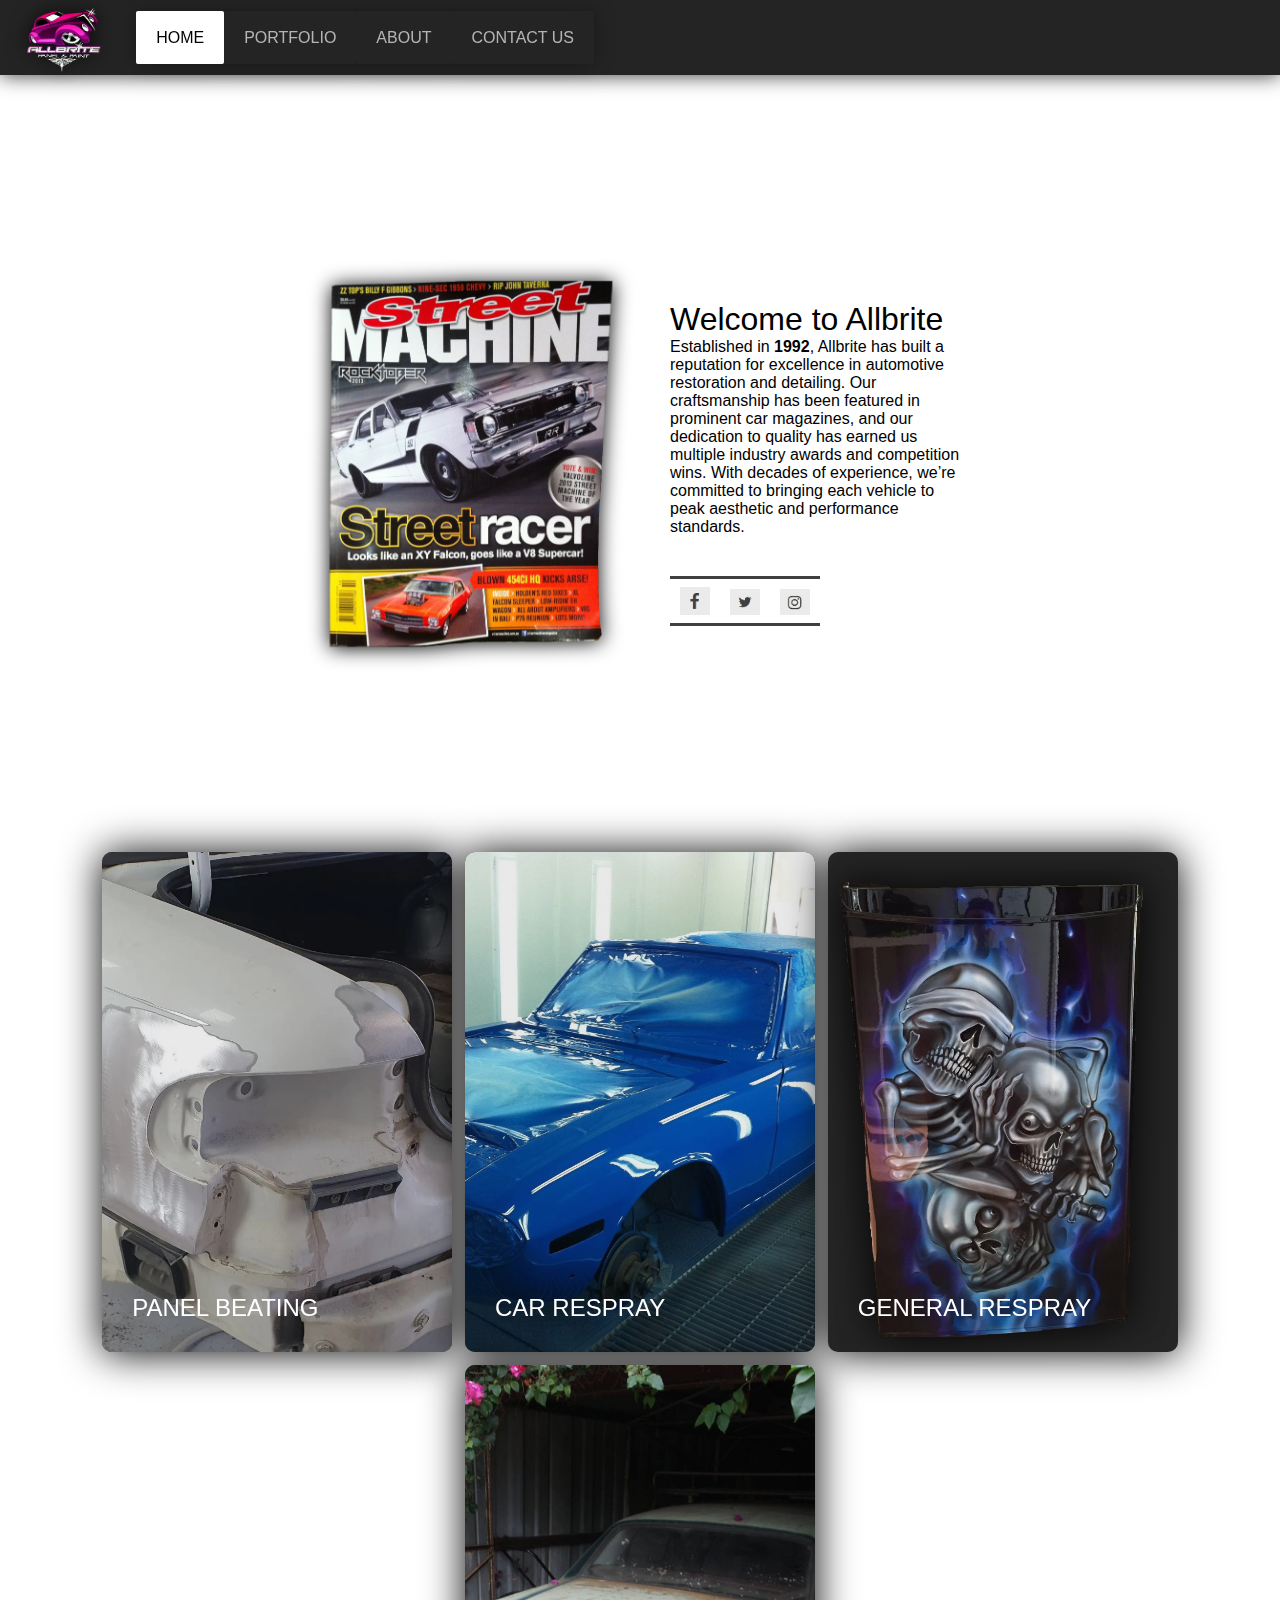
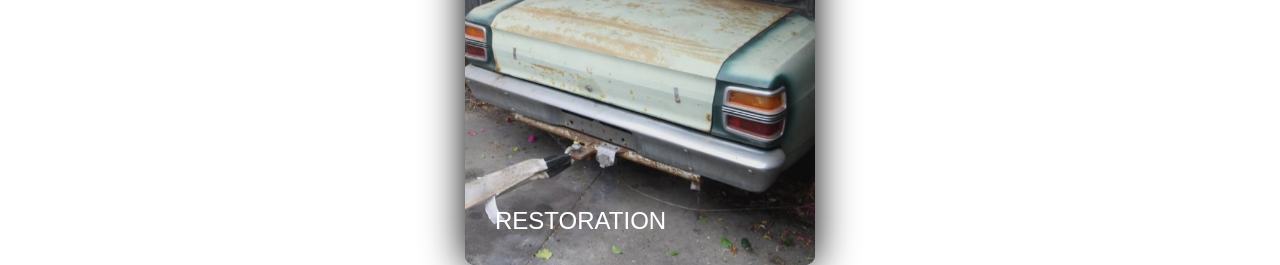
==== index.html @ 96c6e3d3 "Added styling chnages to services display. Also added the welcoming module" ====
<!DOCTYPE html>
<html lang="en">
<head>
    <meta charset="UTF-8">
    <meta name="viewport" content="width=device-width, initial-scale=1.0">
    <title>AllBrite</title>
    <link rel="stylesheet" href="https://cdnjs.cloudflare.com/ajax/libs/font-awesome/6.0.0-beta3/css/all.min.css" integrity="sha384-k6RqeWeci5ZR/Lv4MR0sA0FfDOMIlUO4CeeiJL1QaB14U94etB7x1DOIB96fiwlg" crossorigin="anonymous">
    <link rel="stylesheet" href="index.css">
    </head>
<body>

    <!---------------------- Navigation bar ---------------------->
    <div class="NavBar">
        <img class="logo" src="./logo.png" alt="" />
        <nav class="nav">
            <a class="nav-link active" aria-current="page" href="#">HOME</a>
            <a class="nav-link" href="#">PORTFOLIO</a>
            <a class="nav-link" href="#">ABOUT</a>
            <a class="nav-link" href="#">CONTACT US</a>
          </nav>
    </div>
    <!---------------------- Navigation bar ---------------------->


    <!---------------------- Welcoming ---------------------->
    <div class="Welcoming">
        <div class="container">
            <img class="img" src="./streetMachine.png" alt="" />
            <div>
                <h1>Welcome to Allbrite</h1><p>Established in <span style="font-weight: 700;">1992</span>, Allbrite has built a reputation for excellence in automotive restoration and detailing. Our craftsmanship has been featured in prominent car magazines, and our dedication to quality has earned us multiple industry awards and competition wins. With decades of experience, we’re committed to bringing each vehicle to peak aesthetic and performance standards.</p>
                <ul>
                    <li>
                      <a class="facebook" href="#">
                        <span></span>
                        <span></span>
                        <span></span>
                        <span></span>
                        <img src="facebook.jpg" style="position: relative; width: 60%;" alt=""></img>
                      </a>
                    </li>
                    <li>
                      <a class="twitter" href="#">
                        <span></span>
                        <span></span>
                        <span></span>
                        <span></span>
                        <img src="twitter.jpg" style="position: relative; width: 60%;" alt=""></img>
                      </a>
                    </li>
                    <li>
                      <a class="instagram" href="#">
                        <span></span>
                        <span></span>
                        <span></span>
                        <span></span>
                        <img src="insta.jpg" style="position: relative; width: 60%;" alt=""></img>
                      </a>
                    </li>
                    <!-- <li>
                      <a class="google" href="#">
                        <span></span>
                        <span></span>
                        <span></span>
                        <span></span>
                        <i class="fa fa-google-plus" aria-hidden="true"></i>
                      </a>
                    </li> -->
                  </ul>
            </div>
        </div>
    </div>
    <!---------------------- Welcoming ---------------------->


    <!---------------------- Services ---------------------->
    <div class="ServicesContainer">
        <div class="ServicesHolder">
            <div class="Services">
                <!-- Panel Beating -->
                <div class = "card">
                    <img src="./panelBeat.jpg" alt="">
                    <div class="card-content">
                      <h2>
                        Panel Beating
                      </h2>
                      <p>
                        Lorem, ipsum dolor sit amet consectetur adipisicing elit. Nesciunt exercitationem iste, voluptatum, quia explicabo laboriosam rem adipisci voluptates cumque, veritatis atque nostrum corrupti ipsa asperiores harum? Dicta odio aut hic.
                      </p>
                      <a href="#" class="button">
                        Find out more 
                        <span class="material-symbols-outlined">
                          arrow_right_alt
                        </span>
                      </a>
                    </div>
                  </div>
                <!-- Paint Restore -->
                <div class = "card">
                    <img src="./carSpray.jpg" alt="">
                    <div class="card-content">
                      <h2>
                        Car Respray
                      </h2>
                      <p>
                        Lorem, ipsum dolor sit amet consectetur adipisicing elit. Nesciunt exercitationem iste, voluptatum, quia explicabo laboriosam rem adipisci voluptates cumque, veritatis atque nostrum corrupti ipsa asperiores harum? Dicta odio aut hic.
                      </p>
                      <a href="#" class="button">
                        Find out more 
                        <span class="material-symbols-outlined">
                          arrow_right_alt
                        </span>
                      </a>
                    </div>
                  </div>
                <!-- General Resprays -->
                <div class = "card">
                    <img src="./carHeader.png" alt="">
                    <div class="card-content">
                      <h2>
                        General Respray
                      </h2>
                      <p>
                        Lorem, ipsum dolor sit amet consectetur adipisicing elit. Nesciunt exercitationem iste, voluptatum, quia explicabo laboriosam rem adipisci voluptates cumque, veritatis atque nostrum corrupti ipsa asperiores harum? Dicta odio aut hic.
                      </p>
                      <a href="#" class="button">
                        Find out more 
                        <span class="material-symbols-outlined">
                          arrow_right_alt
                        </span>
                      </a>
                    </div>
                  </div>
                <!-- Restoration -->
                <div class = "card">
                    <img src="./restore.jpg" alt="">
                    <div class="card-content">
                      <h2>
                        Restoration
                      </h2>
                      <p>
                        Lorem, ipsum dolor sit amet consectetur adipisicing elit. Nesciunt exercitationem iste, voluptatum, quia explicabo laboriosam rem adipisci voluptates cumque, veritatis atque nostrum corrupti ipsa asperiores harum? Dicta odio aut hic.
                      </p>
                      <a href="#" class="button">
                        Find out more 
                        <span class="material-symbols-outlined">
                          arrow_right_alt
                        </span>
                      </a>
                    </div>
                  </div>
            </div>
        </div>
    </div>
    <!---------------------- Services ---------------------->


    <!---------------------- Location ---------------------->
    <!---------------------- Location ---------------------->


</body>
</html>
---- index.css ----
/* Reset default margins and padding */
* {
    margin: 0;
    padding: 0;
    box-sizing: border-box;
    font-family: "Inter", Arial;
    font-weight: 200;
}


/* Navigation Bar */
.NavBar {
    z-index: 4;
    top:0;
    position: sticky;
    display: flex;
    width: 100vw;
    height:75px;
    background-color: rgb(36, 36, 36);
    color: rgba(216, 216, 216, 0.801);
    filter: drop-shadow(0px 1px 10px rgba(0, 0, 0, 0.733));
}

.NavBar .logo{
    width:75px;
    height:75px;
    margin-left: 2vw;
    filter: drop-shadow(0px 1px 10px rgba(0, 0, 0, 0.733));
}

.NavBar .nav {
    display: flex;
    align-items: center;
    padding-left: calc(2vw + 10px);
    filter: drop-shadow(0px 1px 10px rgba(0, 0, 0, 0.322));
}

.NavBar .nav .active {
    background-color: rgb(255, 255, 255); 
    color: rgb(0, 0, 0) !important;
}

.NavBar .nav .nav-link {
    color: rgba(216, 216, 216, 0.801);
    text-decoration: none;
}

.nav-link {
    position: relative;
    display: flex;
    align-items: center;
    height:70%;
    padding: 20px;
    transition: 0.5s;
    background-color: rgb(36, 36, 36);
    border-radius: 2px;
}

.nav-link:hover {
    color: rgb(0, 0, 0) !important;
    background-color: rgb(158, 158, 158);
}
/* Navigation Bar */




/* Welcoming */
.Welcoming {
    display: flex;
    margin-top: 200px;
    width: 100%;
    justify-content: center;
}

.Welcoming .container {
    display: flex;
    width:50vw;
    gap: 50px;
}

.Welcoming .container .img {
    width: 300px;
    filter: drop-shadow(0px 1px 10px rgb(0, 0, 0));
}

.Welcoming .container div {
    align-content: center;

    ul {
        position: relative;
        margin: 0;
        padding-top: 40px;
        display: flex;
      }
      ul li {
        list-style: none;
      }
      ul li a {
        display: block;
        position: relative;
        width: 50px;
        height: 50px;
        line-height: 50px;
        font-size: 40px;
        text-align: center;
        text-decoration: none;
        color: #404040;
        /* margin: 0 30px; */
        transition: 0.5s;
      }
      ul li a span {
        position: absolute;
        transition: transform 0.5s;
      }
      ul li a span:nth-child(1),
      ul li a span:nth-child(3) {
        width: 100%;
        height: 3px;
        background: #404040;
      }
      ul li a span:nth-child(1) {
        top: 0;
        left: 0;
        transform-origin: right;
      }
      ul li a:hover span:nth-child(1) {
        transform: scaleX(0);
        transform-origin: left;
        transition: transform 0.5s;
      }
      
      ul li a span:nth-child(3) {
        bottom: 0;
        left: 0;
        transform-origin: left;
      }
      ul li a:hover span:nth-child(3) {
        transform: scaleX(0);
        transform-origin: right;
        transition: transform 0.5s;
      }
      
      ul li a span:nth-child(2),
      ul li a span:nth-child(4) {
        width: 3px;
        height: 100%;
        background: #404040;
      }
      ul li a span:nth-child(2) {
        top: 0;
        left: 0;
        transform: scale(0);
        transform-origin: bottom;
      }
      ul li a:hover span:nth-child(2) {
        transform: scale(1);
        transform-origin: top;
        transition: transform 0.5s;
      }
      ul li a span:nth-child(4) {
        top: 0;
        right: 0;
        transform: scale(0);
        transform-origin: top;
      }
      ul li a:hover span:nth-child(4) {
        transform: scale(1);
        transform-origin: bottom;
        transition: transform 0.5s;
      }
}
/* Welcoming */








/* Services */
.ServicesContainer{
    display: flex;
    align-items: center;
    justify-content: center;
    margin-top: 200px;
    width: 100vw;
    height:500px;
    background-color: rgb(36, 36, 36);
}

.ServicesHolder {
    display: flex;
    padding-left: 1vw;
    padding-right: 1vw;
    width: 90vw;
    height: 500px;
    background-color: rgb(255, 255, 255);
}

.Services {
    flex-wrap: wrap;
    width: 100%;
    display: flex;
    justify-content: center;
    gap: 1vw; /* Gap between the services displayed */
}

.card {
    width: calc(100% / 4.4);
    height: 500px;
    border-radius: 10px;
    overflow: hidden;
    cursor: pointer;
    position: relative;
    filter: drop-shadow(0px 1px 20px rgb(0, 0, 0));
    background-color: rgba(36, 36, 36, 0.986);
    color: white;
   
    img {
      position: absolute;
      object-fit: cover;
      width: 100%;
      height: 100%;
      top: 0;
      left: 0;
      opacity: 0.9;
      filter: drop-shadow(0px 1px 20px rgb(0, 0, 0));
    }
  
    h2 {
      position: absolute;
      inset: auto auto 30px 30px;
      margin: 0;
      transition: inset .3s .3s ease-out;
      font-family: 'Roboto Condensed', sans-serif;
      font-weight: normal;
      text-transform: uppercase;
    }
    
    p, a {
      position: absolute;
      opacity: 0;
      max-width: 80%;
      transition: opacity .3s ease-out;
    }
    
    p {
      inset: auto auto 80px 30px;
    }
    
    a {
      inset: auto auto 40px 30px;
      color: inherit;
      text-decoration: none;
    }
    
    &:hover h2 {
      inset: auto auto 220px 30px;
      transition: inset .5s ease-out;
    }
    
    &:hover p, &:hover a {
      opacity: 1;
      transition: opacity .5s .1s ease-in;
    }
    
    &:hover img {
      transition: opacity .5s ease-in;
      opacity: 0.5;
    }
  
  }
  
  .material-symbols-outlined {
    vertical-align: middle;
  }

/* Services */



/* Scaling Adjustments */
/* Mobile Screen */
@media (max-width:650px) {
    .NavBar {
        display: block;
        text-align: center;
        padding: 10px;
        height:auto;
    }
    .nav {
        justify-content: center;
        margin-left: -20px;
    }
    .nav-link {
    font-size: 12px;
    }
    .logo {
        margin-left: 0 !important;
        width:200px !important;
        height:200px !important; 
    }

    .Services {
        gap: 50px;
    }
}

/* Full Screen */
/* @media (max-width:1875px) {
} */

/* 75% */
@media (max-width:1500px) {
    .ServicesHolder {
        width: 100vw;
    }
    .card{
        min-width: 350px;
    }
}
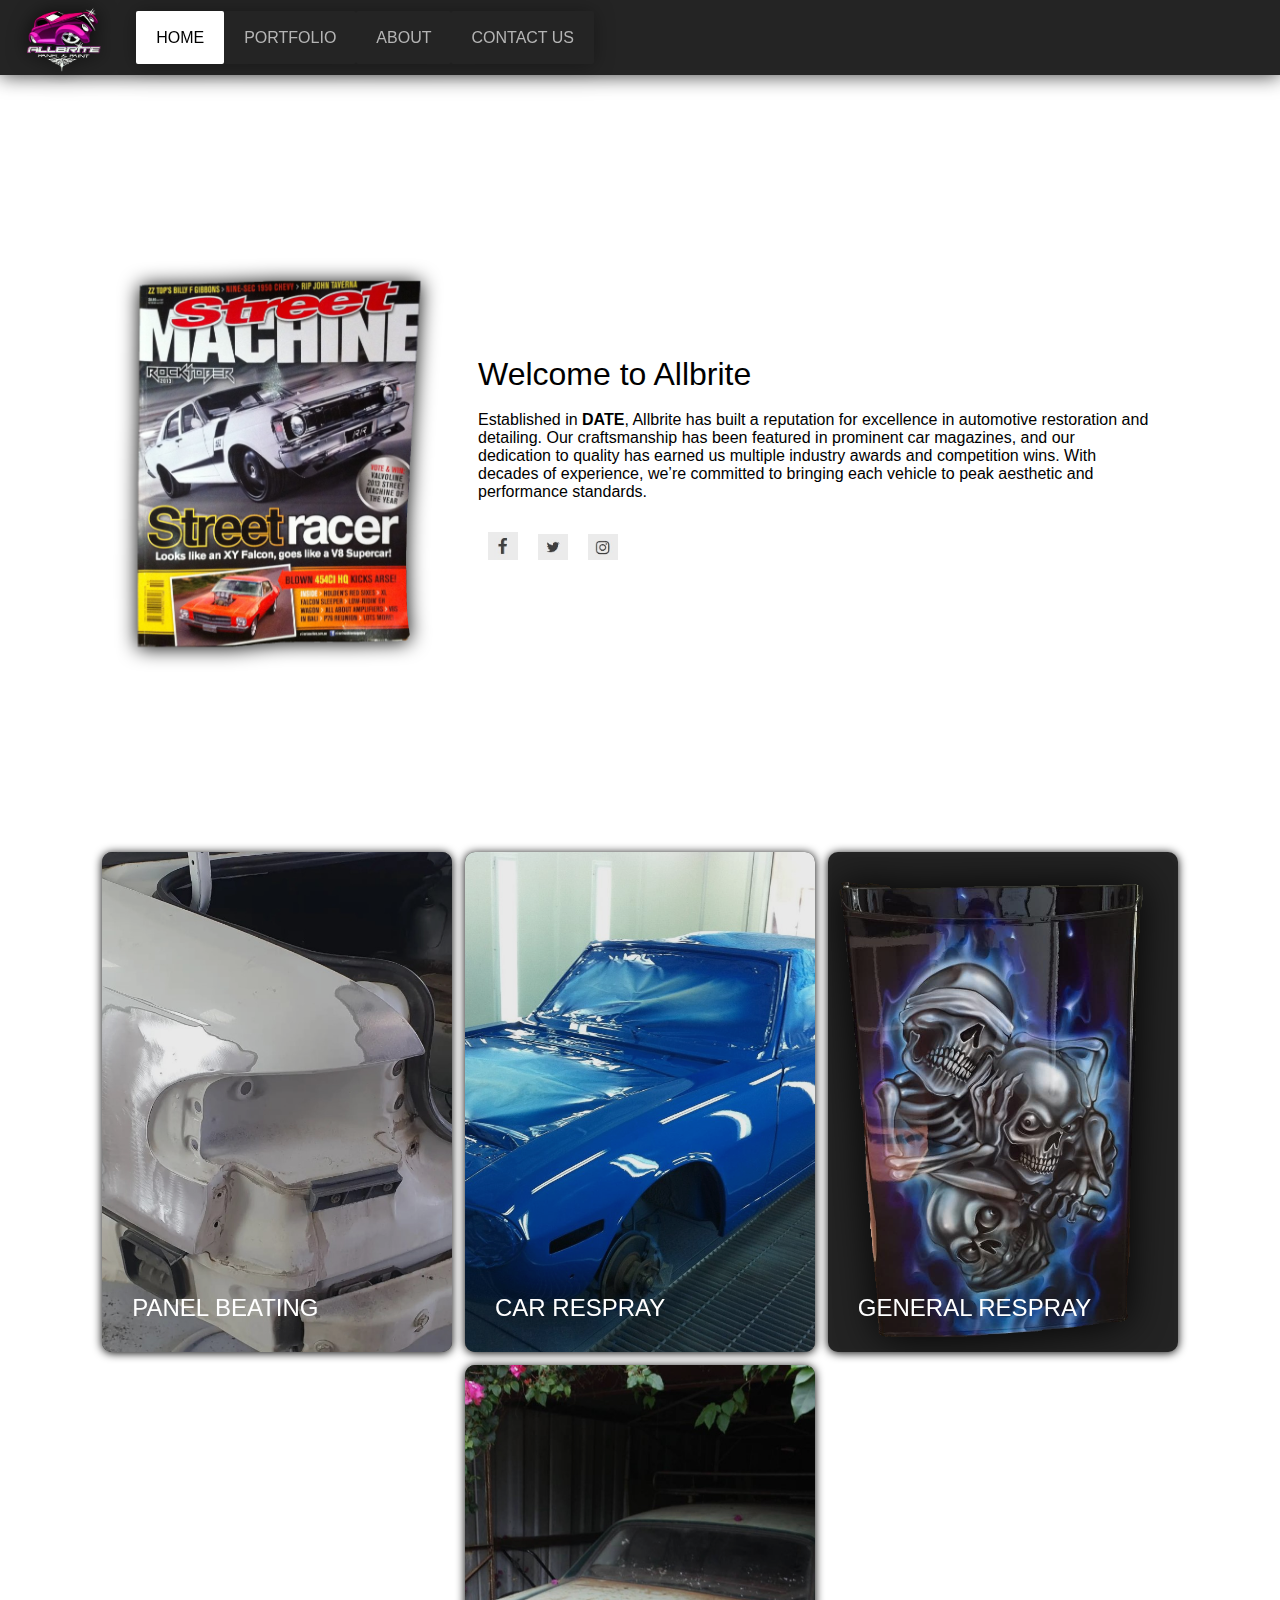
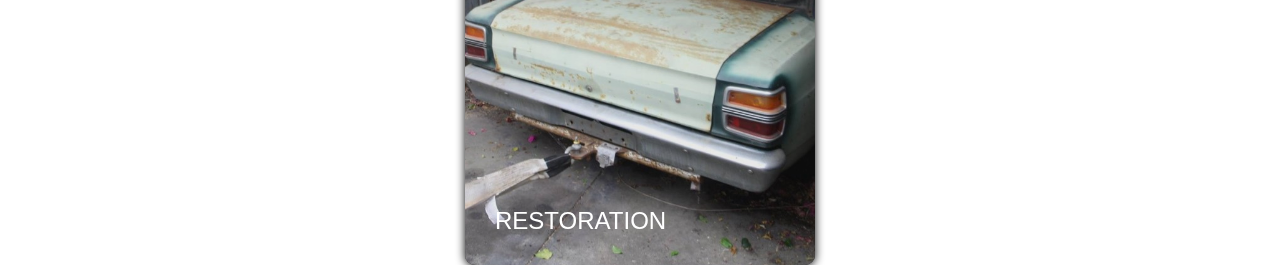
==== commit 6eecbfde: "Dynamic changes to welcoming module" ====
--- a/index.html
+++ b/index.html
@@ -27,32 +27,23 @@
         <div class="container">
             <img class="img" src="./streetMachine.png" alt="" />
             <div>
-                <h1>Welcome to Allbrite</h1><p>Established in <span style="font-weight: 700;">1992</span>, Allbrite has built a reputation for excellence in automotive restoration and detailing. Our craftsmanship has been featured in prominent car magazines, and our dedication to quality has earned us multiple industry awards and competition wins. With decades of experience, we’re committed to bringing each vehicle to peak aesthetic and performance standards.</p>
+                <h1>Welcome to Allbrite</h1><br /><p>Established in <span style="font-weight: 700;">DATE</span>, Allbrite has built a reputation for excellence in automotive restoration and detailing. Our craftsmanship has been featured in prominent car magazines, and our dedication to quality has earned us multiple industry awards and competition wins. With decades of experience, we’re committed to bringing each vehicle to peak aesthetic and performance standards.</p>
                 <ul>
                     <li>
                       <a class="facebook" href="#">
-                        <span></span>
-                        <span></span>
-                        <span></span>
-                        <span></span>
+
                         <img src="facebook.jpg" style="position: relative; width: 60%;" alt=""></img>
                       </a>
                     </li>
                     <li>
                       <a class="twitter" href="#">
-                        <span></span>
-                        <span></span>
-                        <span></span>
-                        <span></span>
+
                         <img src="twitter.jpg" style="position: relative; width: 60%;" alt=""></img>
                       </a>
                     </li>
                     <li>
                       <a class="instagram" href="#">
-                        <span></span>
-                        <span></span>
-                        <span></span>
-                        <span></span>
+
                         <img src="insta.jpg" style="position: relative; width: 60%;" alt=""></img>
                       </a>
                     </li>
--- a/index.css
+++ b/index.css
@@ -76,7 +76,8 @@
 
 .Welcoming .container {
     display: flex;
-    width:50vw;
+    justify-content: center;
+    width:80vw;
     gap: 50px;
 }
 
@@ -86,12 +87,13 @@
 }
 
 .Welcoming .container div {
+    min-width: 345px;
     align-content: center;
 
     ul {
         position: relative;
         margin: 0;
-        padding-top: 40px;
+        padding-top: 20px;
         display: flex;
       }
       ul li {
@@ -110,66 +112,6 @@
         /* margin: 0 30px; */
         transition: 0.5s;
       }
-      ul li a span {
-        position: absolute;
-        transition: transform 0.5s;
-      }
-      ul li a span:nth-child(1),
-      ul li a span:nth-child(3) {
-        width: 100%;
-        height: 3px;
-        background: #404040;
-      }
-      ul li a span:nth-child(1) {
-        top: 0;
-        left: 0;
-        transform-origin: right;
-      }
-      ul li a:hover span:nth-child(1) {
-        transform: scaleX(0);
-        transform-origin: left;
-        transition: transform 0.5s;
-      }
-      
-      ul li a span:nth-child(3) {
-        bottom: 0;
-        left: 0;
-        transform-origin: left;
-      }
-      ul li a:hover span:nth-child(3) {
-        transform: scaleX(0);
-        transform-origin: right;
-        transition: transform 0.5s;
-      }
-      
-      ul li a span:nth-child(2),
-      ul li a span:nth-child(4) {
-        width: 3px;
-        height: 100%;
-        background: #404040;
-      }
-      ul li a span:nth-child(2) {
-        top: 0;
-        left: 0;
-        transform: scale(0);
-        transform-origin: bottom;
-      }
-      ul li a:hover span:nth-child(2) {
-        transform: scale(1);
-        transform-origin: top;
-        transition: transform 0.5s;
-      }
-      ul li a span:nth-child(4) {
-        top: 0;
-        right: 0;
-        transform: scale(0);
-        transform-origin: top;
-      }
-      ul li a:hover span:nth-child(4) {
-        transform: scale(1);
-        transform-origin: bottom;
-        transition: transform 0.5s;
-      }
 }
 /* Welcoming */
 
@@ -215,7 +157,7 @@
     overflow: hidden;
     cursor: pointer;
     position: relative;
-    filter: drop-shadow(0px 1px 20px rgb(0, 0, 0));
+    filter: drop-shadow(0px 1px 5px rgb(0, 0, 0));
     background-color: rgba(36, 36, 36, 0.986);
     color: white;
    
@@ -302,6 +244,7 @@
         margin-left: 0 !important;
         width:200px !important;
         height:200px !important; 
+        display: none;
     }
 
     .Services {
@@ -321,4 +264,16 @@
     .card{
         min-width: 350px;
     }
+}
+
+@media (max-width:800px) {
+    .Welcoming .container {
+        flex-wrap: wrap;
+    }
+    .Welcoming {
+        margin-top: 50px;
+    }
+    .ServicesContainer {
+        margin-top: 50px;
+    }
 }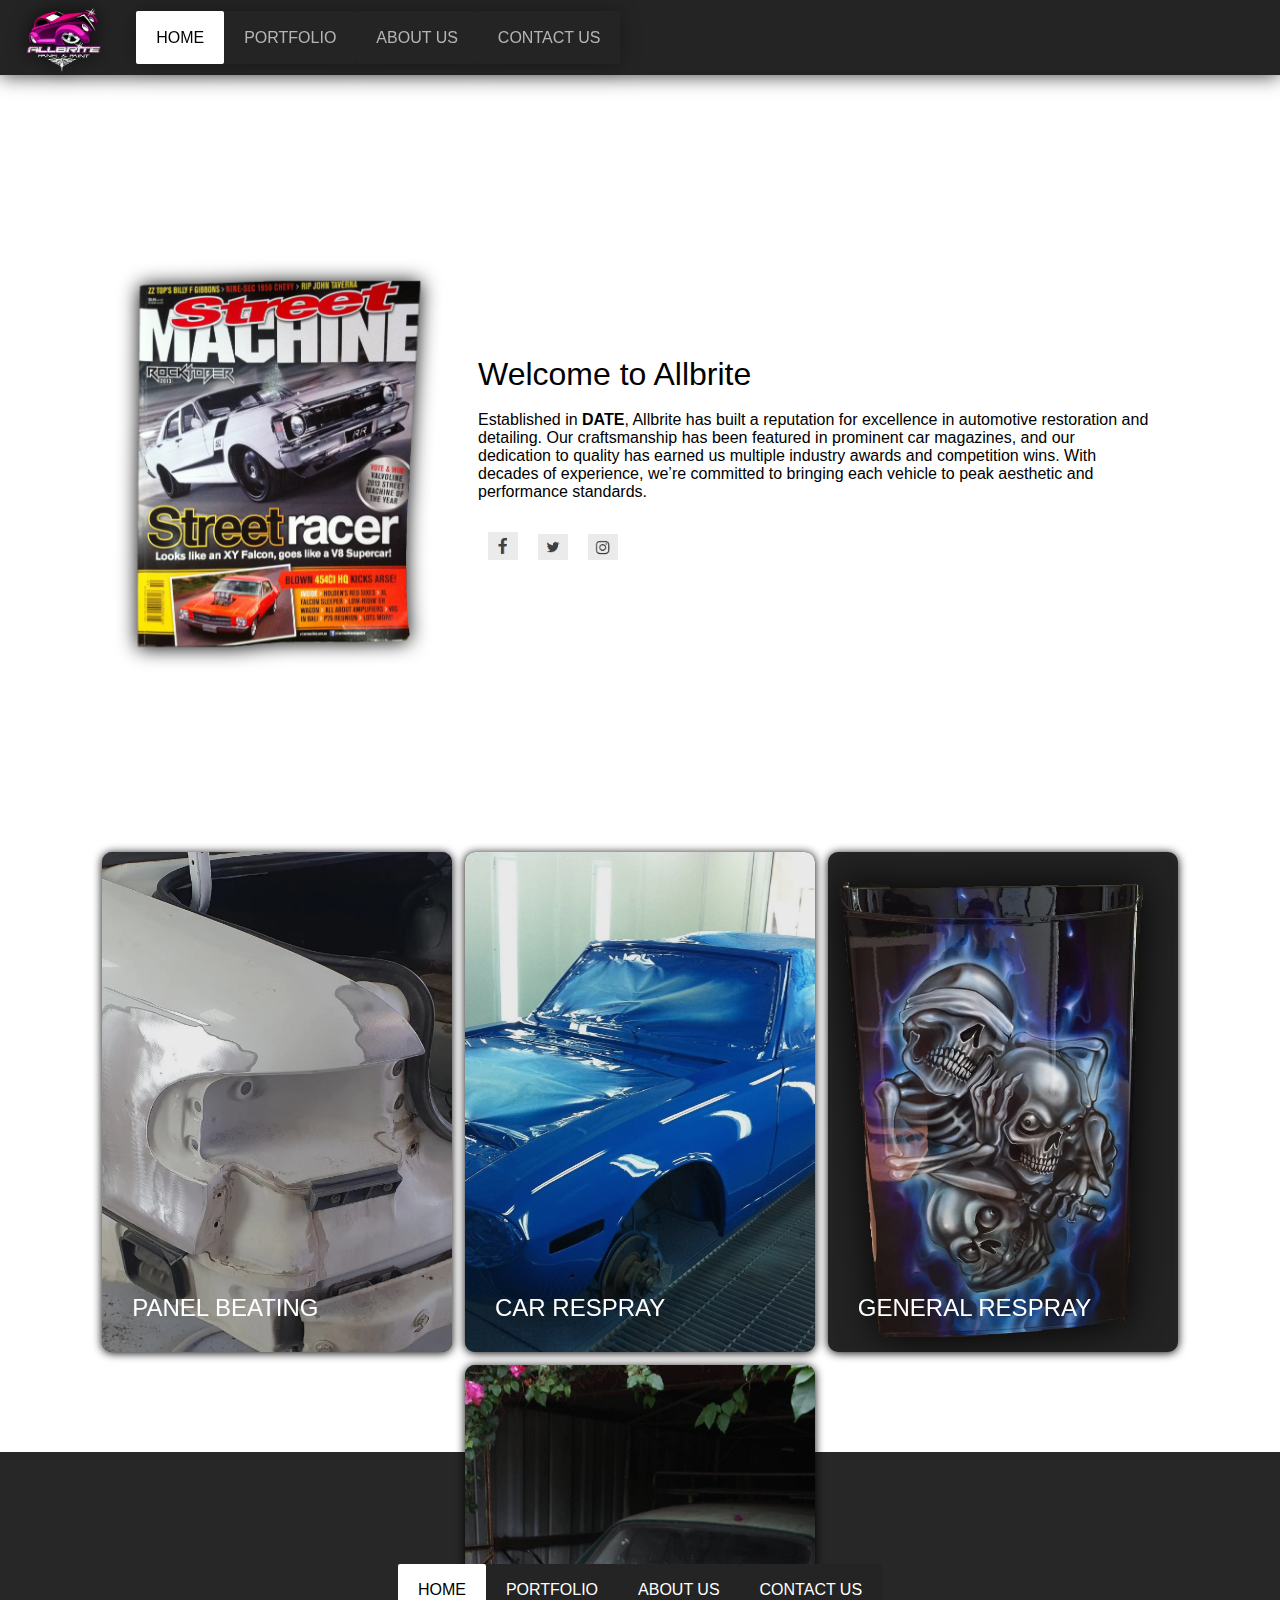
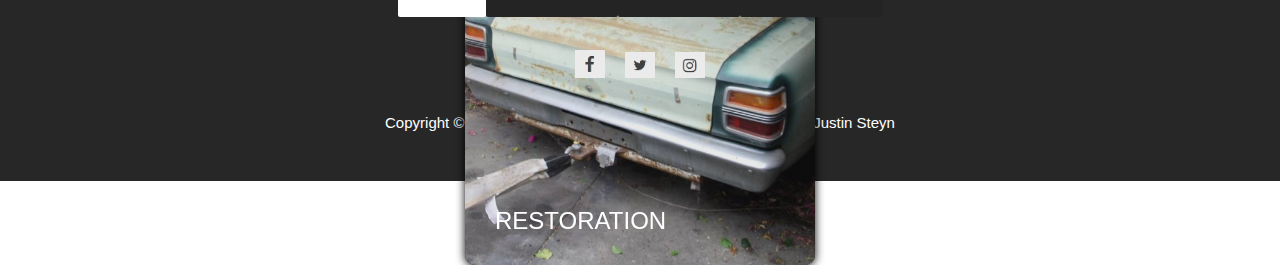
==== commit 6dcff4df: "Added footer to landing page" ====
--- a/index.html
+++ b/index.html
@@ -15,7 +15,7 @@
         <nav class="nav">
             <a class="nav-link active" aria-current="page" href="#">HOME</a>
             <a class="nav-link" href="#">PORTFOLIO</a>
-            <a class="nav-link" href="#">ABOUT</a>
+            <a class="nav-link" href="#">ABOUT US</a>
             <a class="nav-link" href="#">CONTACT US</a>
           </nav>
     </div>
@@ -47,15 +47,6 @@
                         <img src="insta.jpg" style="position: relative; width: 60%;" alt=""></img>
                       </a>
                     </li>
-                    <!-- <li>
-                      <a class="google" href="#">
-                        <span></span>
-                        <span></span>
-                        <span></span>
-                        <span></span>
-                        <i class="fa fa-google-plus" aria-hidden="true"></i>
-                      </a>
-                    </li> -->
                   </ul>
             </div>
         </div>
@@ -149,5 +140,41 @@
     <!---------------------- Location ---------------------->
 
 
+    <!-- Footer -->
+     <div class="Footer">
+      <div class="Content">
+        <h1>AllBrite</h1>
+        <div class="FooterNav">
+              <a class="nav-link active" aria-current="page" href="#">HOME</a>
+              <a class="nav-link" href="#">PORTFOLIO</a>
+              <a class="nav-link" href="#">ABOUT US</a>
+              <a class="nav-link" href="#">CONTACT US</a>
+        </div>
+        <centre>
+          <ul>
+            <li>
+              <a class="facebook" href="#">
+                <img src="facebook.jpg" style="position: relative; width: 60%;" alt=""></img>
+              </a>
+            </li>
+            <li>
+              <a class="twitter" href="#">
+
+                <img src="twitter.jpg" style="position: relative; width: 60%;" alt=""></img>
+              </a>
+            </li>
+            <li>
+              <a class="instagram" href="#">
+
+                <img src="insta.jpg" style="position: relative; width: 60%;" alt=""></img>
+              </a>
+            </li>
+          </ul>
+          <p>Copyright ©2021 All rights reserved | This website was made by Justin Steyn</p>
+        </centre>
+      </div>
+     </div>
+
+
 </body>
 </html>--- a/index.css
+++ b/index.css
@@ -130,7 +130,7 @@
     margin-top: 200px;
     width: 100vw;
     height:500px;
-    background-color: rgb(36, 36, 36);
+    /* background-color: rgb(36, 36, 36); */
 }
 
 .ServicesHolder {
@@ -223,6 +223,71 @@
 /* Services */
 
 
+/* Footer */
+.Footer{
+    display: flex;
+    justify-content: center;
+    text-align: center;
+    margin-top: 100px;
+    background-color: rgba(36, 36, 36, 0.986);
+    width: 100vw;
+    color: white;
+}
+
+.Footer h1 {
+    margin-top: 50px;
+}
+
+.Footer .Content {
+    display: block;
+    ul {
+        display: flex;
+        justify-content: center;
+      }
+      ul li {
+        list-style: none;
+      }
+      ul li a {
+        display: block;
+        position: relative;
+        width: 50px;
+        height: 50px;
+        line-height: 50px;
+        font-size: 40px;
+        text-align: center;
+        text-decoration: none;
+        color: #404040;
+        /* margin: 0 30px; */
+        transition: 0.5s;
+      }
+      p {
+        font-size: 15px;
+        margin-top: 25px;
+        margin-bottom: 50px;
+      }
+}
+
+.FooterNav {
+    margin-top: 25px;
+    display: flex;
+    justify-content: center;
+    width: 50vw;
+    height:75px;
+    color: rgba(216, 216, 216, 0.801);
+}
+
+.FooterNav a {
+    color: white;
+    text-decoration: none;
+}
+
+.FooterNav .active {
+    background-color: white;
+    color: black;
+}
+/* Footer */
+
+
 
 /* Scaling Adjustments */
 /* Mobile Screen */
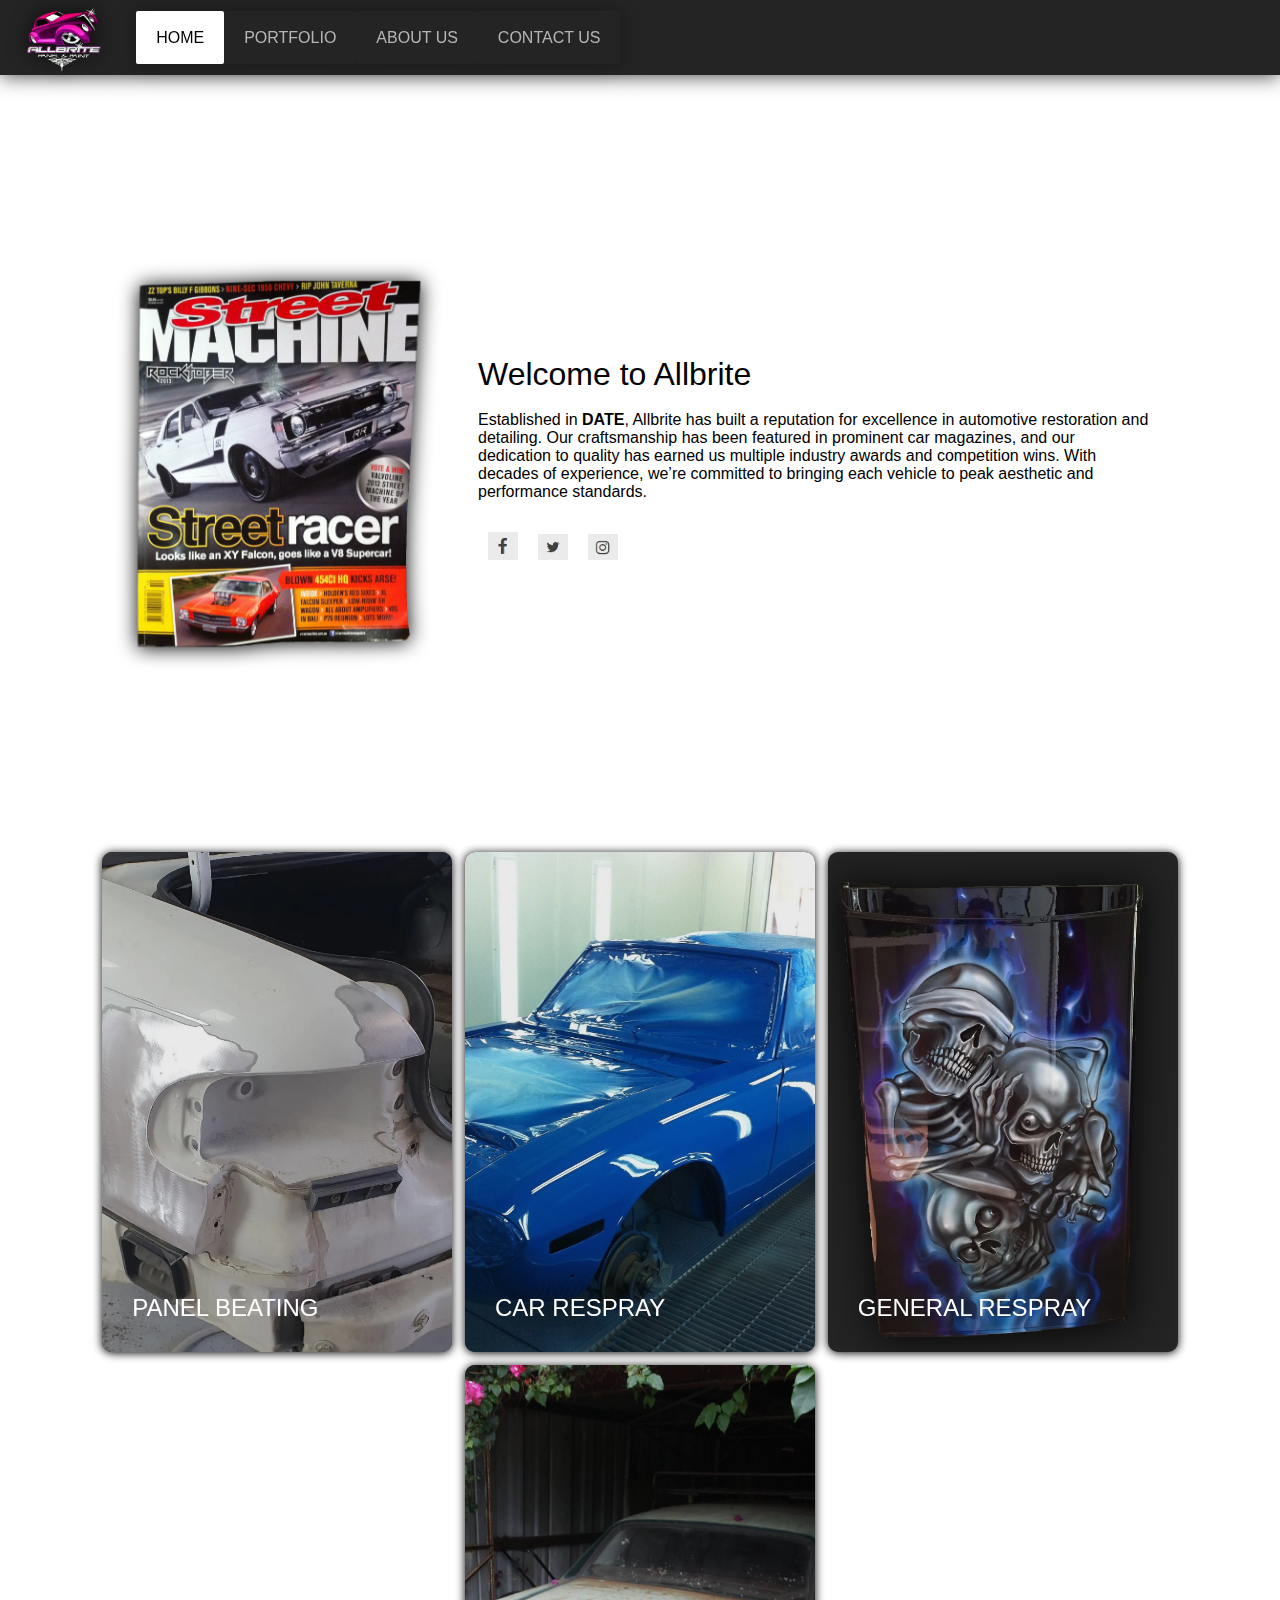
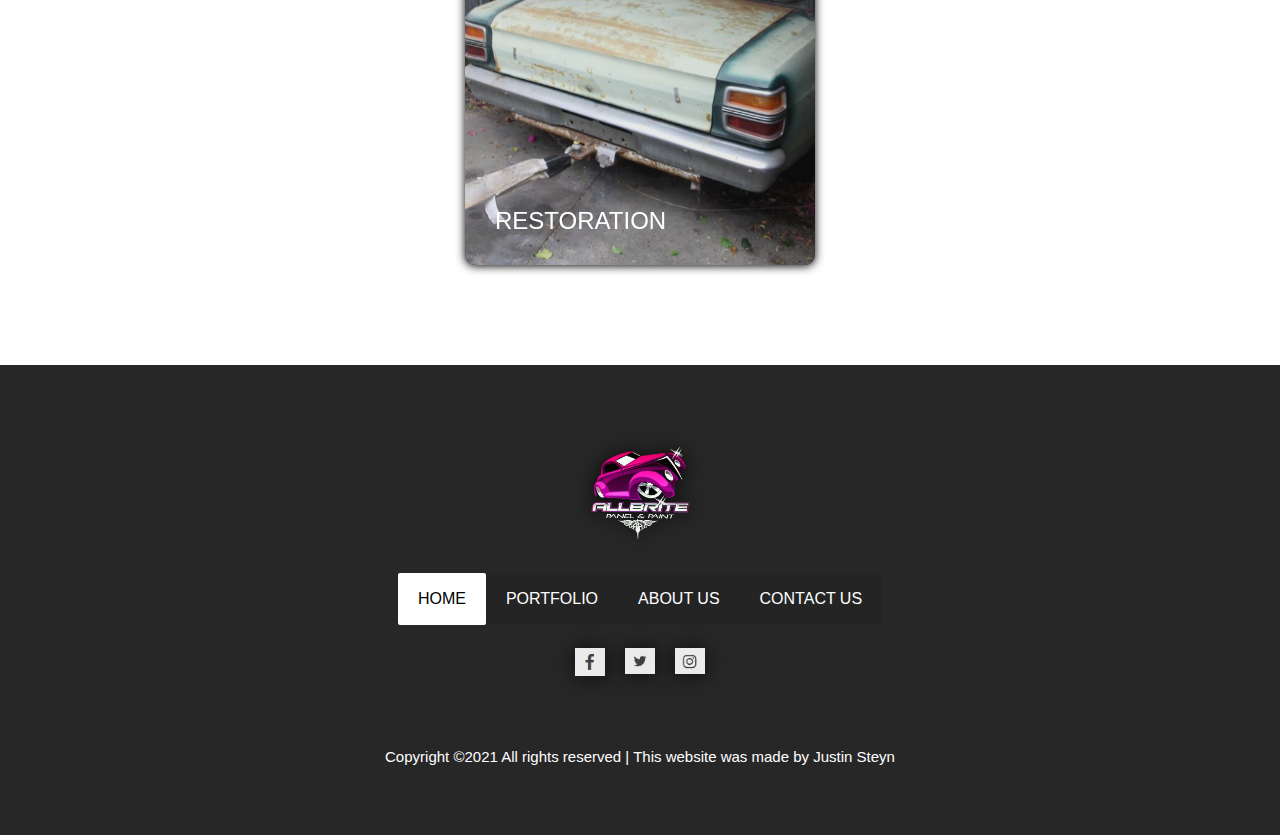
==== commit f83b3a00: "Finishing touches to footer" ====
--- a/index.html
+++ b/index.html
@@ -143,13 +143,15 @@
     <!-- Footer -->
      <div class="Footer">
       <div class="Content">
-        <h1>AllBrite</h1>
-        <div class="FooterNav">
-              <a class="nav-link active" aria-current="page" href="#">HOME</a>
-              <a class="nav-link" href="#">PORTFOLIO</a>
-              <a class="nav-link" href="#">ABOUT US</a>
-              <a class="nav-link" href="#">CONTACT US</a>
-        </div>
+        <img src="./logo.png" alt="" />
+        <centre>
+          <div class="FooterNav">
+                <a class="nav-link active" aria-current="page" href="#">HOME</a>
+                <a class="nav-link" href="#">PORTFOLIO</a>
+                <a class="nav-link" href="#">ABOUT US</a>
+                <a class="nav-link" href="#">CONTACT US</a>
+          </div>
+        </centre>
         <centre>
           <ul>
             <li>
--- a/index.css
+++ b/index.css
@@ -129,7 +129,6 @@
     justify-content: center;
     margin-top: 200px;
     width: 100vw;
-    height:500px;
     /* background-color: rgb(36, 36, 36); */
 }
 
@@ -138,7 +137,6 @@
     padding-left: 1vw;
     padding-right: 1vw;
     width: 90vw;
-    height: 500px;
     background-color: rgb(255, 255, 255);
 }
 
@@ -225,31 +223,36 @@
 
 /* Footer */
 .Footer{
+    padding: 20px;
+    margin-top:100px;
     display: flex;
     justify-content: center;
     text-align: center;
-    margin-top: 100px;
     background-color: rgba(36, 36, 36, 0.986);
     width: 100vw;
     color: white;
 }
 
-.Footer h1 {
-    margin-top: 50px;
-}
 
 .Footer .Content {
     display: block;
+
+    img {
+        margin-top: 50px;
+        width: 100px;
+        filter: drop-shadow(0px 1px 10px rgba(0, 0, 0, 0.733));
+    }
     ul {
         display: flex;
         justify-content: center;
+        margin-top: -50px;
+        margin-bottom: 100px;
       }
       ul li {
         list-style: none;
       }
       ul li a {
         display: block;
-        position: relative;
         width: 50px;
         height: 50px;
         line-height: 50px;
@@ -257,10 +260,9 @@
         text-align: center;
         text-decoration: none;
         color: #404040;
-        /* margin: 0 30px; */
         transition: 0.5s;
       }
-      p {
+    p {
         font-size: 15px;
         margin-top: 25px;
         margin-bottom: 50px;
@@ -315,6 +317,13 @@
     .Services {
         gap: 50px;
     }
+
+    .FooterNav {
+        display: block;
+        margin-left: 110px;
+        height: auto;
+        margin-bottom: 25px;
+    }
 }
 
 /* Full Screen */
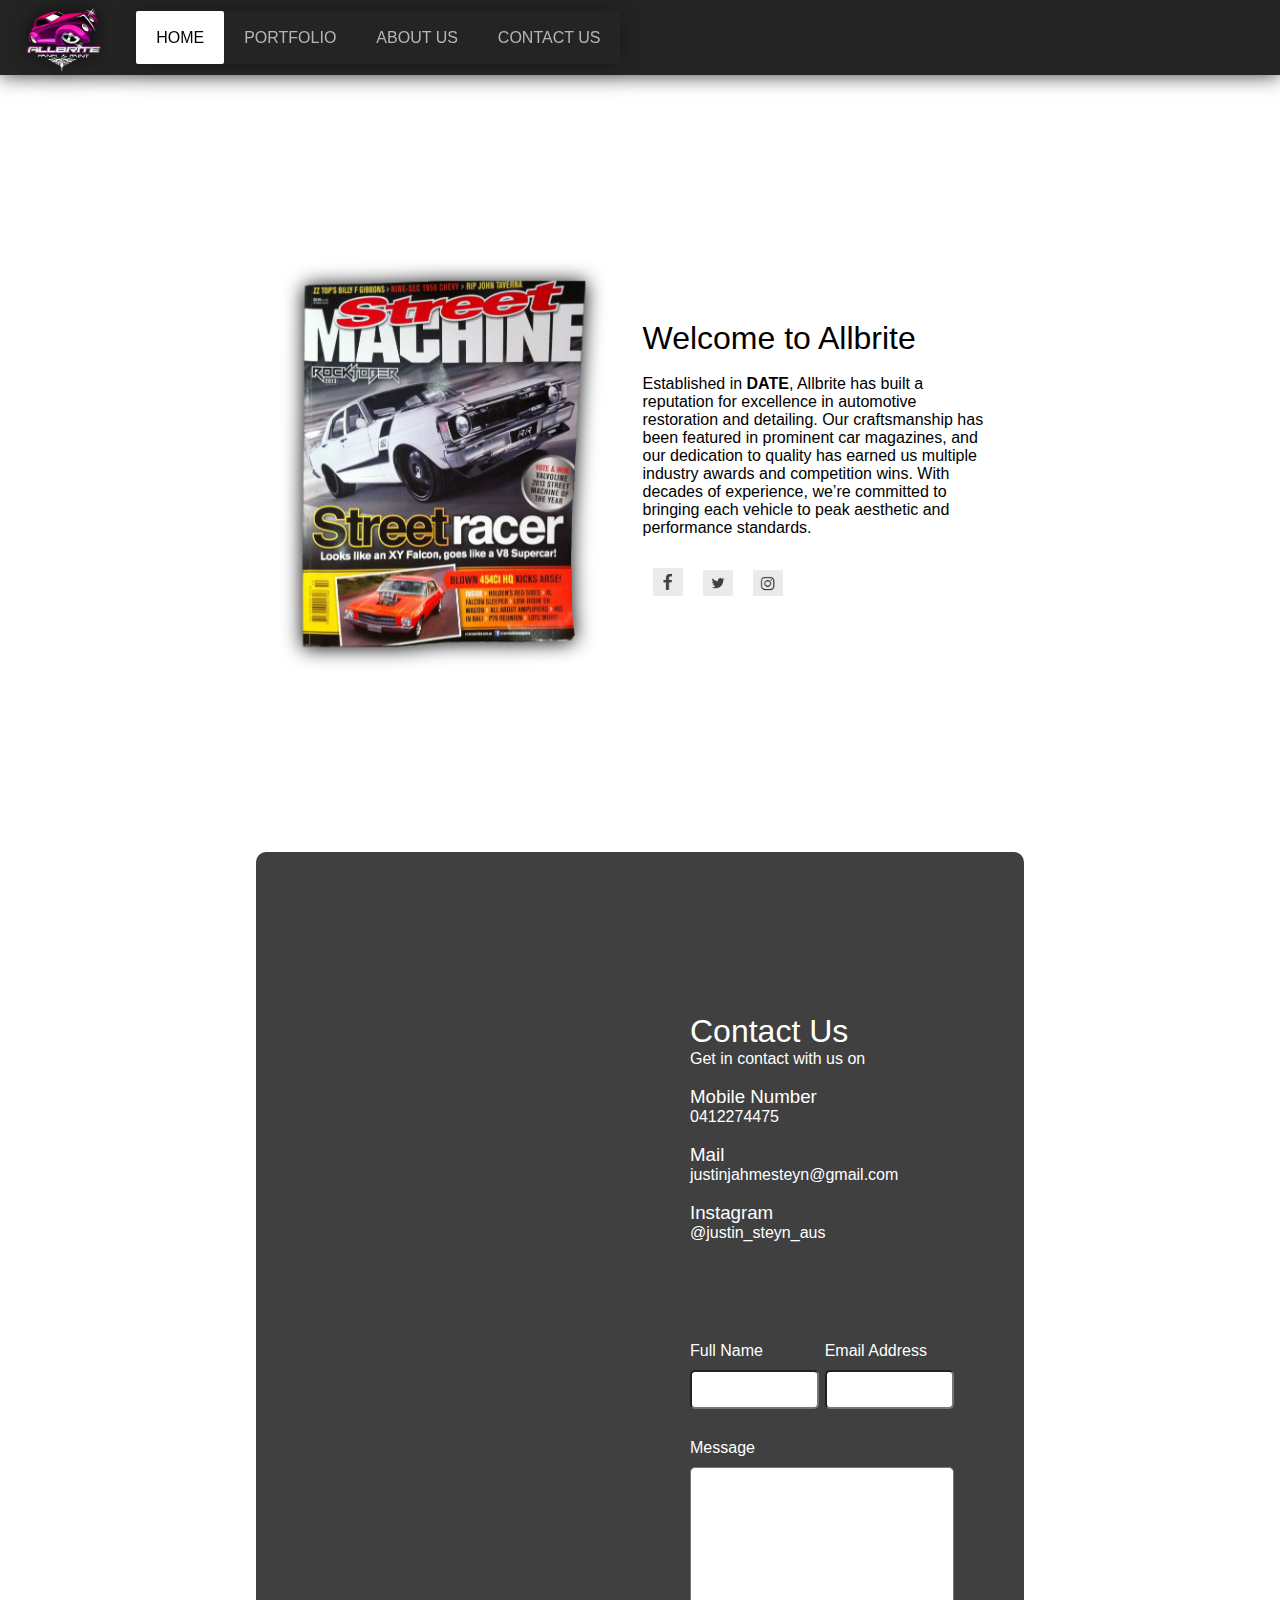
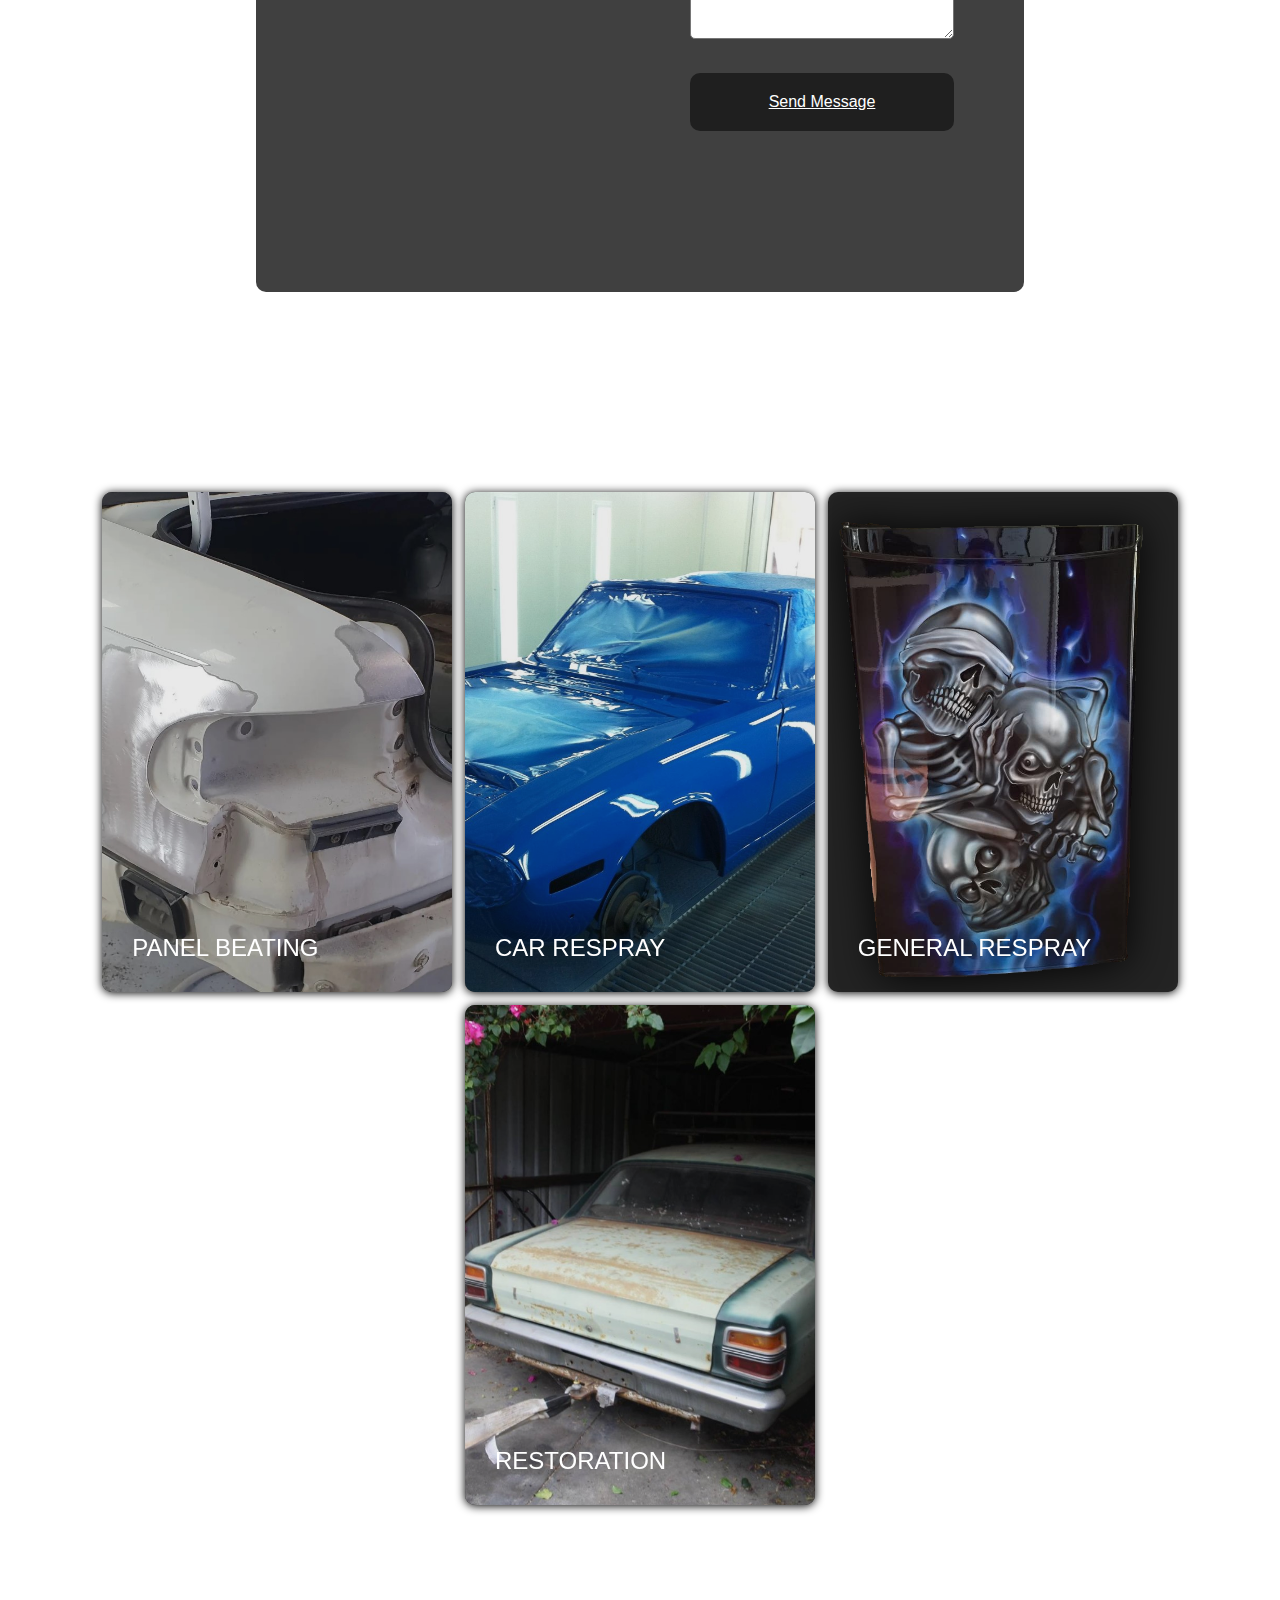
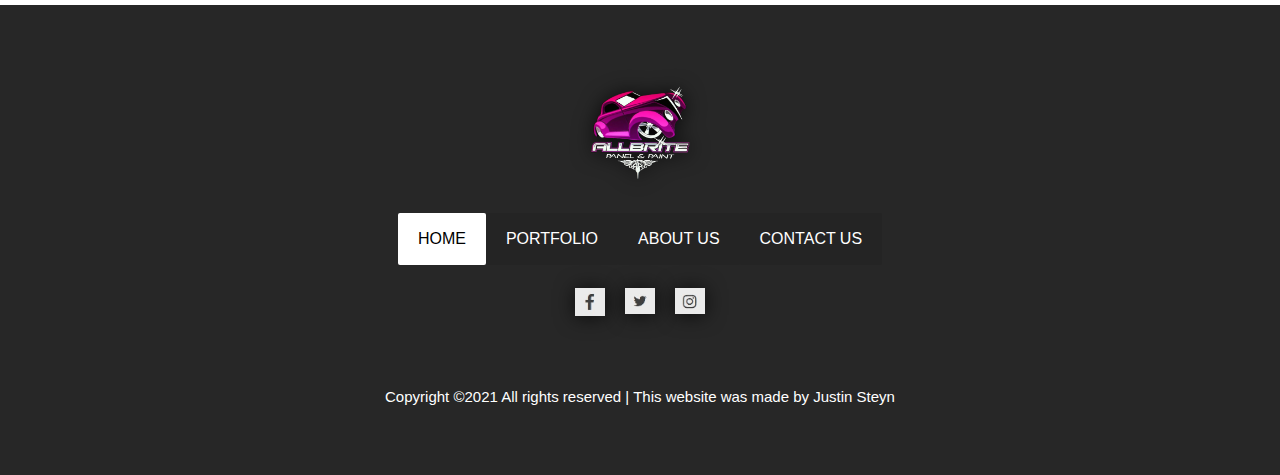
==== commit ff0d6d09: "Added location map and moved welcoming message" ====
--- a/index.html
+++ b/index.html
@@ -22,36 +22,88 @@
     <!---------------------- Navigation bar ---------------------->
 
 
+
     <!---------------------- Welcoming ---------------------->
     <div class="Welcoming">
-        <div class="container">
-            <img class="img" src="./streetMachine.png" alt="" />
-            <div>
-                <h1>Welcome to Allbrite</h1><br /><p>Established in <span style="font-weight: 700;">DATE</span>, Allbrite has built a reputation for excellence in automotive restoration and detailing. Our craftsmanship has been featured in prominent car magazines, and our dedication to quality has earned us multiple industry awards and competition wins. With decades of experience, we’re committed to bringing each vehicle to peak aesthetic and performance standards.</p>
-                <ul>
-                    <li>
-                      <a class="facebook" href="#">
-
-                        <img src="facebook.jpg" style="position: relative; width: 60%;" alt=""></img>
-                      </a>
-                    </li>
-                    <li>
-                      <a class="twitter" href="#">
-
-                        <img src="twitter.jpg" style="position: relative; width: 60%;" alt=""></img>
-                      </a>
-                    </li>
-                    <li>
-                      <a class="instagram" href="#">
-
-                        <img src="insta.jpg" style="position: relative; width: 60%;" alt=""></img>
-                      </a>
-                    </li>
-                  </ul>
+      <div class="container">
+          <img class="img" src="./streetMachine.png" alt="" />
+          <div>
+              <h1>Welcome to Allbrite</h1><br /><p>Established in <span style="font-weight: 700;">DATE</span>, Allbrite has built a reputation for excellence in automotive restoration and detailing. Our craftsmanship has been featured in prominent car magazines, and our dedication to quality has earned us multiple industry awards and competition wins. With decades of experience, we’re committed to bringing each vehicle to peak aesthetic and performance standards.</p>
+              <ul>
+                  <li>
+                    <a class="facebook" href="#">
+
+                      <img src="facebook.jpg" style="position: relative; width: 60%;" alt=""></img>
+                    </a>
+                  </li>
+                  <li>
+                    <a class="twitter" href="#">
+
+                      <img src="twitter.jpg" style="position: relative; width: 60%;" alt=""></img>
+                    </a>
+                  </li>
+                  <li>
+                    <a class="instagram" href="#">
+
+                      <img src="insta.jpg" style="position: relative; width: 60%;" alt=""></img>
+                    </a>
+                  </li>
+                </ul>
+          </div>
+      </div>
+  </div>
+  <!---------------------- Welcoming ---------------------->
+
+
+
+
+  <!---------------------- Location ---------------------->
+  <div class="Location">
+    <div class="LocHolder">
+      <iframe src="https://www.google.com/maps/embed?pb=!1m18!1m12!1m3!1d6756.922821526796!2d115.96502341293483!3d-32.13784473139281!2m3!1f0!2f0!3f0!3m2!1i1024!2i768!4f13.1!3m3!1m2!1s0x2a32940c87c0746f%3A0x8e092f78b3051943!2sUnit%205%2F9%20Alex%20Wood%20Dr%2C%20Forrestdale%20WA%206112!5e0!3m2!1sen!2sau!4v1731294333670!5m2!1sen!2sau" width="600" height="450" style="border:0;" allowfullscreen="" loading="lazy" referrerpolicy="no-referrer-when-downgrade"></iframe>
+        <div class="contact_us">
+          <h1>Contact Us</h1>
+          <p>Get in contact with us on</p>
+          <br>
+          <h3>Mobile Number</h3>
+          <p>0412274475</p>
+          <br>
+          <h3>Mail</h3>
+          <p>justinjahmesteyn@gmail.com</p>
+          <br>
+          <h3>Instagram</h3>
+          <p>@justin_steyn_aus</p>
+          <form class="formTable" id="izml">
+            <div class="firstRow">
+              <div class="fullNameArea">
+                <p class="cardHead">
+                  Full Name
+                </p>
+                <input class="fullName" id="fullName" name="fullName" type="text">
+              </div>
+              <div class="emailArea">
+                <p class="cardHead">
+                  Email Address
+                </p>
+                <input class="email" id="email" name="email" type="text">
+              </div>
             </div>
-        </div>
+            <div class="messageArea">
+              <p class="cardHead">
+                Message
+              </p>
+              <textarea class="message" cols="30" id="message" name="message" rows="10"></textarea>
+            </div>
+            <a class="submit" href="#" id="w-c-s-bgc_p-1-dm-id-4">
+              Send Message
+            </a>
+          </form>
+      </div>
     </div>
-    <!---------------------- Welcoming ---------------------->
+  </div>
+  <!---------------------- Location ---------------------->
+
+
 
 
     <!---------------------- Services ---------------------->
@@ -136,8 +188,6 @@
     <!---------------------- Services ---------------------->
 
 
-    <!---------------------- Location ---------------------->
-    <!---------------------- Location ---------------------->
 
 
     <!-- Footer -->
--- a/index.css
+++ b/index.css
@@ -70,14 +70,14 @@
 .Welcoming {
     display: flex;
     margin-top: 200px;
-    width: 100%;
+    width: 100vw;
     justify-content: center;
 }
 
 .Welcoming .container {
     display: flex;
     justify-content: center;
-    width:80vw;
+    width:50vw;
     gap: 50px;
 }
 
@@ -117,7 +117,140 @@
 
 
 
-
+/* Location */
+.Location {
+    width: 100vw;
+    display: flex;
+    justify-content: center;
+    margin-top: 200px;
+}
+
+.LocHolder {
+    width:60vw;
+    background-color: #404040;
+    display: flex;
+    flex-wrap: wrap;
+    padding: 20px;
+    border-radius: 10px;
+}
+
+.LocHolder iframe{
+  position: relative;
+  width: 50%;
+  height:1000px;
+}
+
+.contact_us {
+  display: block;
+  width: 50%;
+    color: white;
+    padding: 50px;
+    align-content: center;
+
+    h3, h1 {
+        font-weight: 400;
+    }
+}
+
+.contact_us * {
+  border-radius: 5px;
+}
+
+.contact_us #message {
+    width: 100%;
+    margin-top: 0px;
+    margin-right: 0px;
+    margin-bottom: 0px;
+    margin-left: 0px;
+    padding-top: 10px;
+    padding-right: 10px;
+    padding-bottom: 10px;
+    padding-left: 10px;
+  }
+  
+  .contact_us .emailArea {
+    width: 49%;
+  }
+  
+  .contact_us .firstRow {
+    display: flex;
+    flex-direction: row;
+    align-items: flex-start;
+    justify-content: space-between;
+    margin-top: 0px;
+    margin-right: 0px;
+    margin-bottom: 30px;
+    margin-left: 0px;
+    width: 100%;
+  }
+  
+  .contact_us .fullNameArea {
+    width: 49%;
+  }
+  
+  .contact_us .cardHead {
+    margin-top: 0px;
+    margin-right: 0px;
+    margin-bottom: 10px;
+    margin-left: 0px;
+    color: white;
+  }
+  
+  .contact_us .submit {
+    color: white;
+    padding-top: 20px;
+    padding-bottom: 20px;
+    width: 100%;
+    text-align: center;
+    background-image: initial;
+    background-position-x: initial;
+    background-position-y: initial;
+    background-size: initial;
+    background-attachment: initial;
+    background-origin: initial;
+    background-clip: initial;
+    background-color: #1f1f1f;
+    border-top-left-radius: 10px;
+    border-top-right-radius: 10px;
+    border-bottom-right-radius: 10px;
+    border-bottom-left-radius: 10px;
+  }
+  
+  .contact_us .formTable {
+    margin-top: 100px;
+    margin-right: 0px;
+    margin-bottom: 0px;
+    margin-left: 0px;
+    display: flex;
+    flex-direction: column;
+    align-items: flex-start;
+  }
+  
+  .contact_us .messageArea {
+    width: 100%;
+    margin-top: 0px;
+    margin-right: 0px;
+    margin-bottom: 30px;
+    margin-left: 0px;
+  }
+  
+  .contact_us .fullName {
+    width: 100%;
+    padding-top: 10px;
+    padding-right: 10px;
+    padding-bottom: 10px;
+    padding-left: 10px;
+  }
+  
+  .contact_us .email {
+    width: 100%;
+    padding-top: 10px;
+    padding-right: 10px;
+    padding-bottom: 10px;
+    padding-left: 10px;
+  }
+
+/* Location */
 
 
 
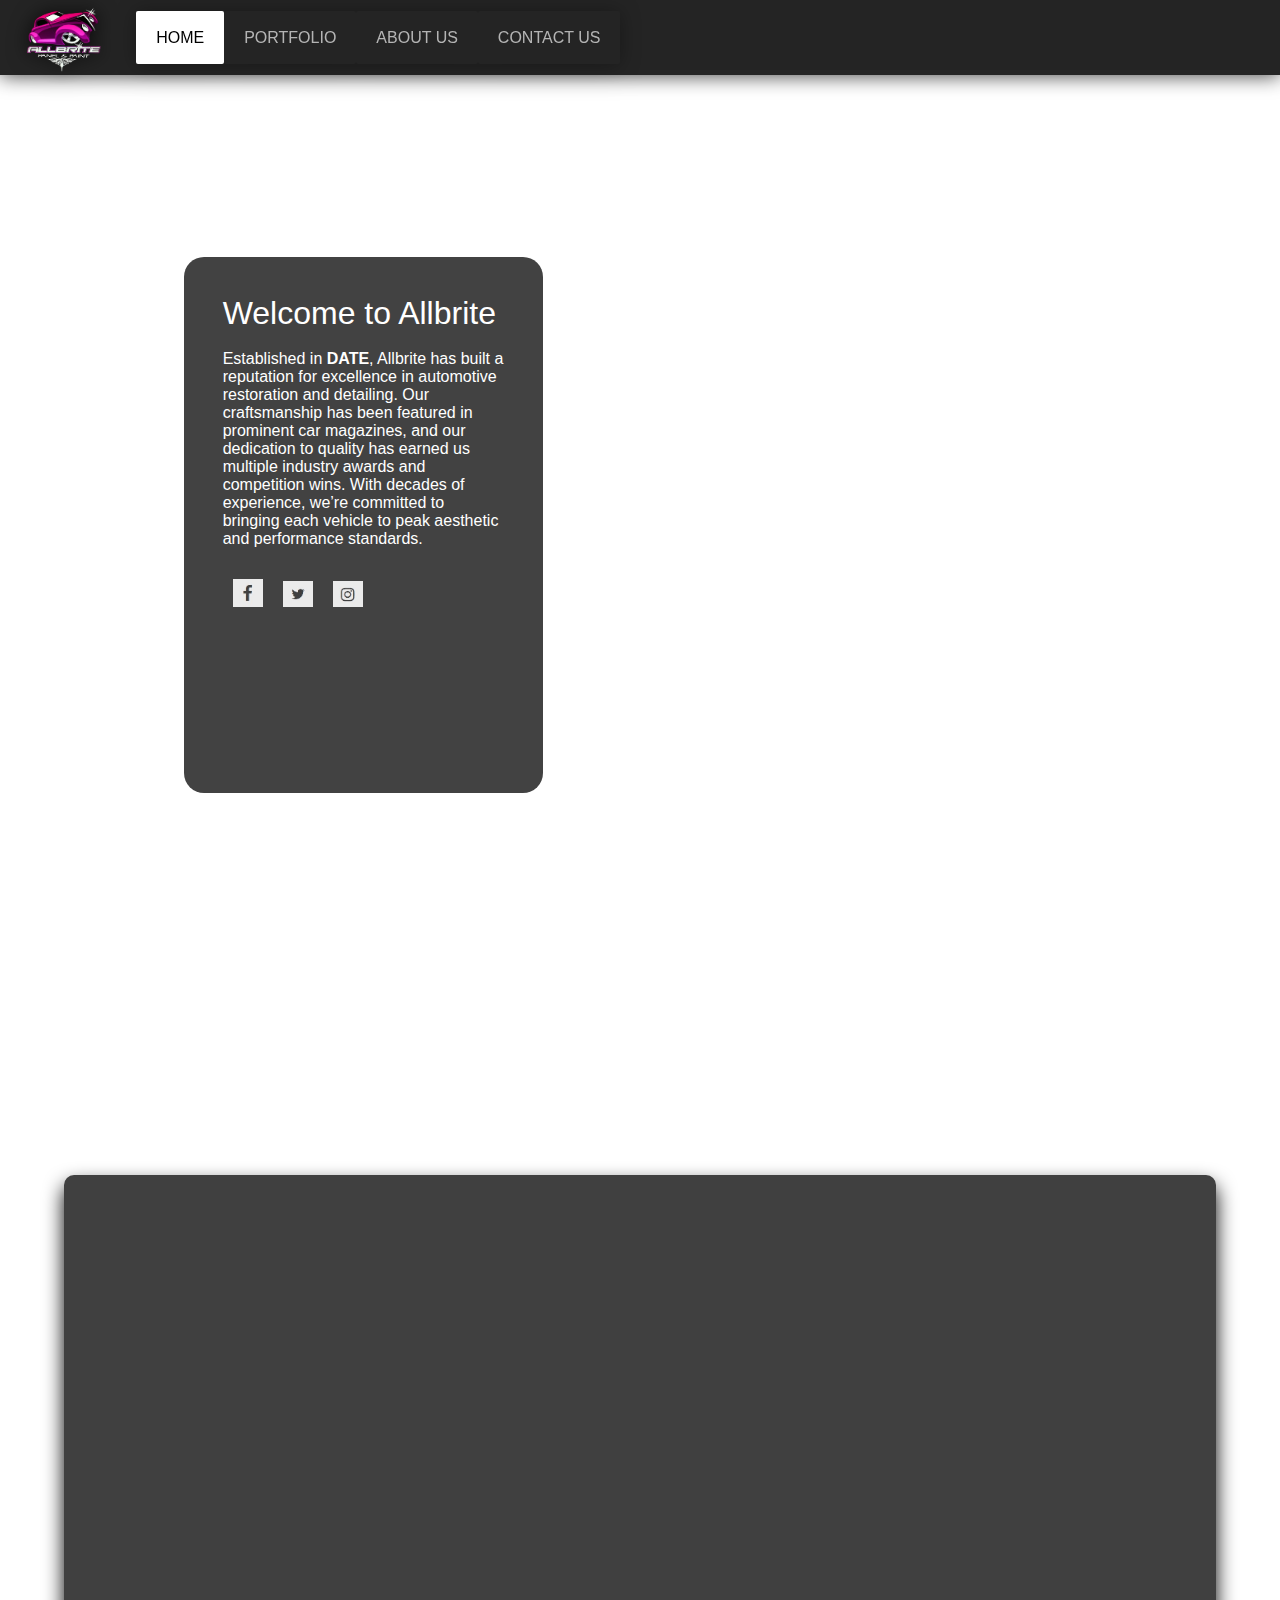
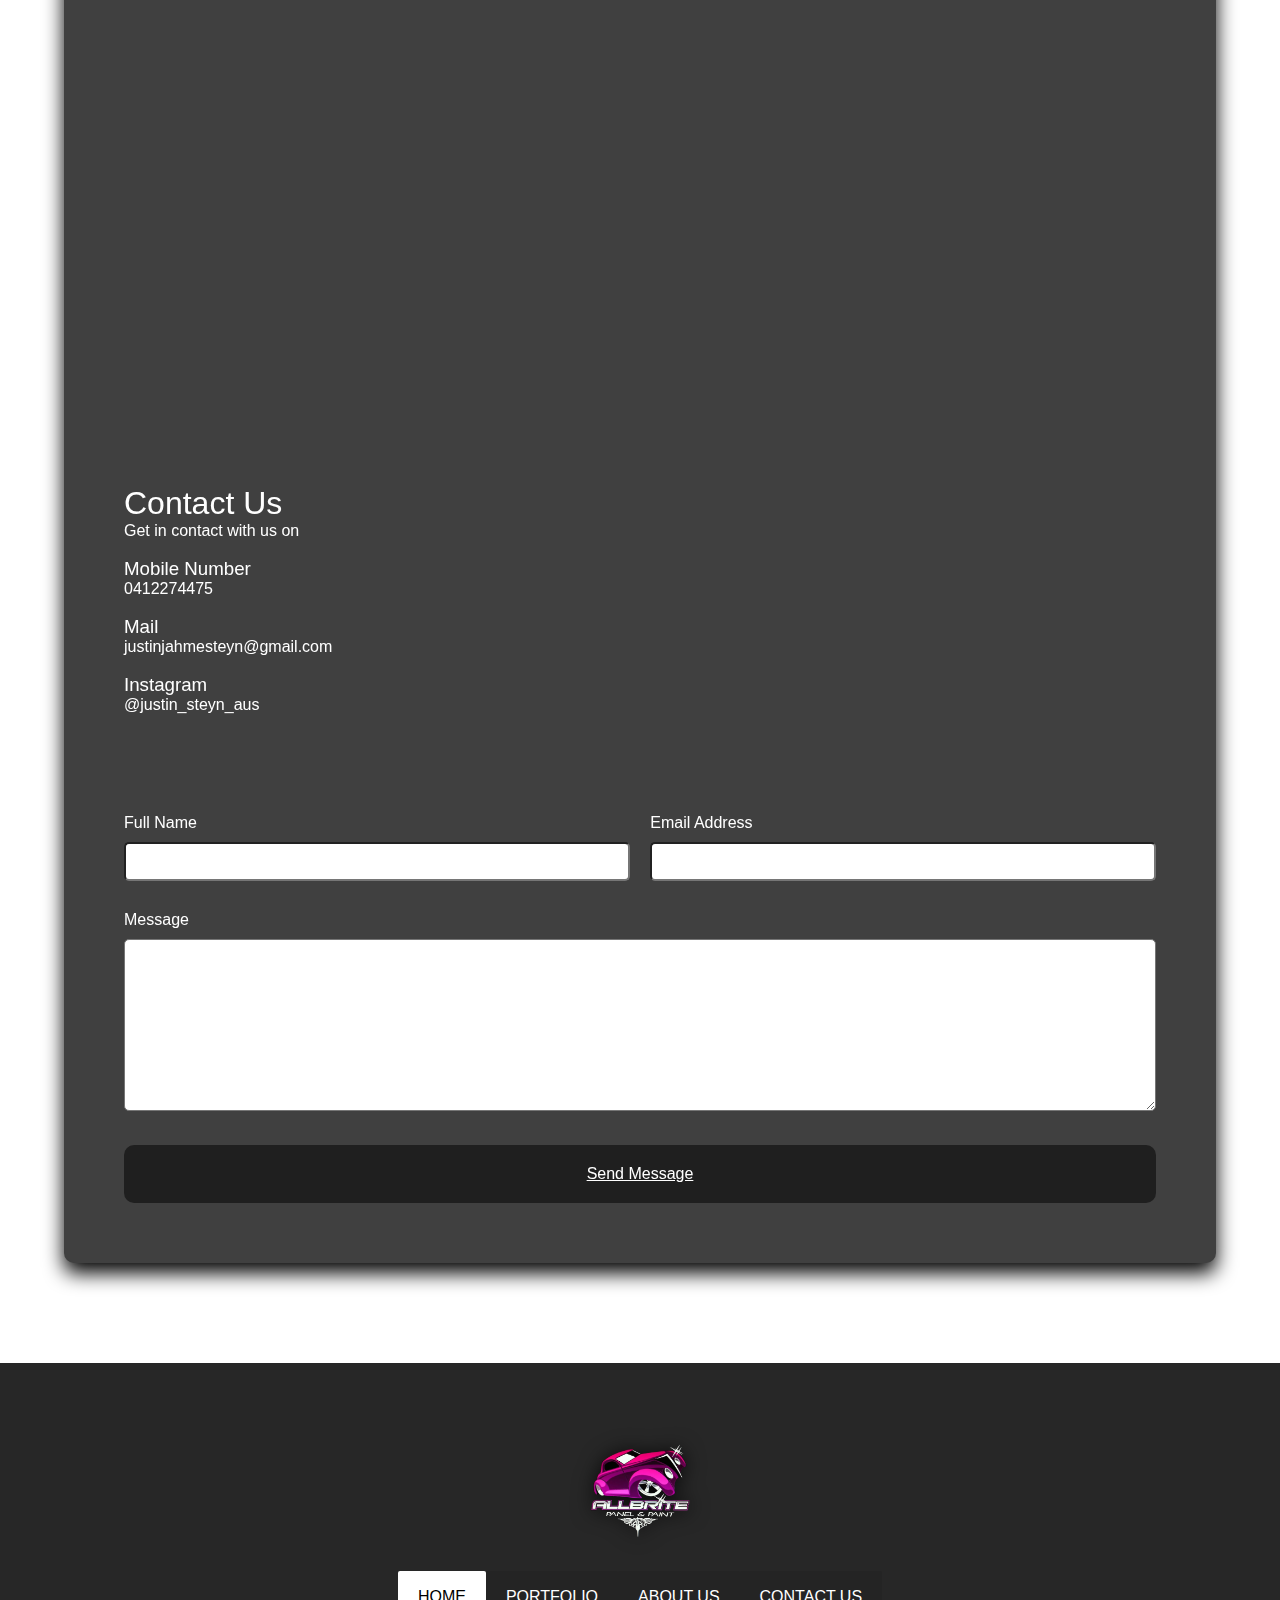
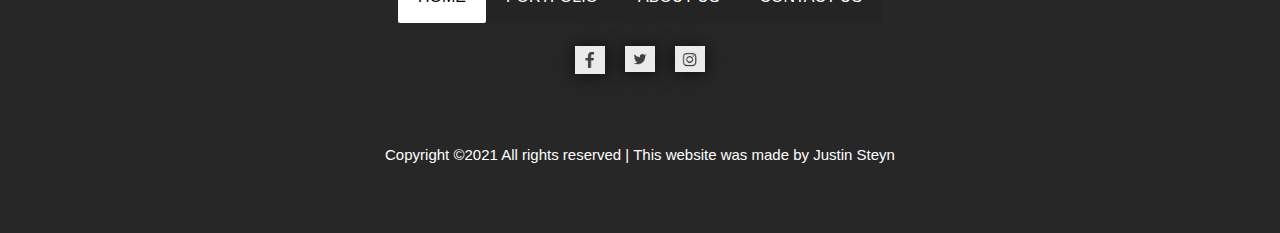
==== commit e15d39a9: "Removed welcoming div and replaced with collage" ====
--- a/index.html
+++ b/index.html
@@ -23,12 +23,15 @@
 
 
 
-    <!---------------------- Welcoming ---------------------->
-    <div class="Welcoming">
-      <div class="container">
-          <img class="img" src="./streetMachine.png" alt="" />
-          <div>
-              <h1>Welcome to Allbrite</h1><br /><p>Established in <span style="font-weight: 700;">DATE</span>, Allbrite has built a reputation for excellence in automotive restoration and detailing. Our craftsmanship has been featured in prominent car magazines, and our dedication to quality has earned us multiple industry awards and competition wins. With decades of experience, we’re committed to bringing each vehicle to peak aesthetic and performance standards.</p>
+
+    <!---------------------- Collage ---------------------->
+    <div class="grid">
+      <div class="grid-item1"></div>
+      <div class="grid-item2"></div>
+      <div class="grid-item3"></div>
+      <div class="grid-item4">
+        <div>
+        <h1>Welcome to Allbrite</h1><br /><p>Established in <span style="font-weight: 700;">DATE</span>, Allbrite has built a reputation for excellence in automotive restoration and detailing. Our craftsmanship has been featured in prominent car magazines, and our dedication to quality has earned us multiple industry awards and competition wins. With decades of experience, we’re committed to bringing each vehicle to peak aesthetic and performance standards.</p>
               <ul>
                   <li>
                     <a class="facebook" href="#">
@@ -49,10 +52,15 @@
                     </a>
                   </li>
                 </ul>
-          </div>
+              </div>
       </div>
-  </div>
-  <!---------------------- Welcoming ---------------------->
+      <div class="grid-item5"></div>
+      <div class="grid-item6"></div>
+      <div class="grid-item7"></div>
+      <div class="grid-item8"></div>
+    </div>
+  <!---------------------- Collage ---------------------->
+
 
 
 
@@ -62,17 +70,19 @@
     <div class="LocHolder">
       <iframe src="https://www.google.com/maps/embed?pb=!1m18!1m12!1m3!1d6756.922821526796!2d115.96502341293483!3d-32.13784473139281!2m3!1f0!2f0!3f0!3m2!1i1024!2i768!4f13.1!3m3!1m2!1s0x2a32940c87c0746f%3A0x8e092f78b3051943!2sUnit%205%2F9%20Alex%20Wood%20Dr%2C%20Forrestdale%20WA%206112!5e0!3m2!1sen!2sau!4v1731294333670!5m2!1sen!2sau" width="600" height="450" style="border:0;" allowfullscreen="" loading="lazy" referrerpolicy="no-referrer-when-downgrade"></iframe>
         <div class="contact_us">
-          <h1>Contact Us</h1>
-          <p>Get in contact with us on</p>
-          <br>
-          <h3>Mobile Number</h3>
-          <p>0412274475</p>
-          <br>
-          <h3>Mail</h3>
-          <p>justinjahmesteyn@gmail.com</p>
-          <br>
-          <h3>Instagram</h3>
-          <p>@justin_steyn_aus</p>
+          <div class="contactInfo">
+            <h1>Contact Us</h1>
+            <p>Get in contact with us on</p>
+            <br>
+            <h3>Mobile Number</h3>
+            <p>0412274475</p>
+            <br>
+            <h3>Mail</h3>
+            <p>justinjahmesteyn@gmail.com</p>
+            <br>
+            <h3>Instagram</h3>
+            <p>@justin_steyn_aus</p>
+          </div>
           <form class="formTable" id="izml">
             <div class="firstRow">
               <div class="fullNameArea">
@@ -107,11 +117,11 @@
 
 
     <!---------------------- Services ---------------------->
-    <div class="ServicesContainer">
+    <!-- <div class="ServicesContainer">
         <div class="ServicesHolder">
-            <div class="Services">
+            <div class="Services"> -->
                 <!-- Panel Beating -->
-                <div class = "card">
+                <!-- <div class = "card">
                     <img src="./panelBeat.jpg" alt="">
                     <div class="card-content">
                       <h2>
@@ -127,9 +137,9 @@
                         </span>
                       </a>
                     </div>
-                  </div>
+                  </div> -->
                 <!-- Paint Restore -->
-                <div class = "card">
+                <!-- <div class = "card">
                     <img src="./carSpray.jpg" alt="">
                     <div class="card-content">
                       <h2>
@@ -145,9 +155,9 @@
                         </span>
                       </a>
                     </div>
-                  </div>
+                  </div> -->
                 <!-- General Resprays -->
-                <div class = "card">
+                <!-- <div class = "card">
                     <img src="./carHeader.png" alt="">
                     <div class="card-content">
                       <h2>
@@ -163,9 +173,9 @@
                         </span>
                       </a>
                     </div>
-                  </div>
+                  </div> -->
                 <!-- Restoration -->
-                <div class = "card">
+                <!-- <div class = "card">
                     <img src="./restore.jpg" alt="">
                     <div class="card-content">
                       <h2>
@@ -184,7 +194,7 @@
                   </div>
             </div>
         </div>
-    </div>
+    </div> -->
     <!---------------------- Services ---------------------->
 
 
--- a/index.css
+++ b/index.css
@@ -66,12 +66,124 @@
 
 
 
+
+/* Collage */
+.grid {
+  display: grid;
+  grid-template-columns: repeat(7, 1fr);
+  grid-template-rows: repeat(5, 1fr);
+  width: 100vw;
+  height: 100vh;
+  grid-gap: 10px;
+}
+
+.grid-item4 {
+  color: white;
+}
+
+.grid-item1 {
+  background-image: url("https://images.unsplash.com/photo-1534719156993-f3c9448673bf?ixlib=rb-0.3.5&ixid=eyJhcHBfaWQiOjEyMDd9&s=f089cfa06eb1cd7c0f654b39d8fdfd07&auto=format&fit=crop&w=1350&q=80");
+  background-size: cover;
+  background-position: center;
+  grid-column: 1/4;
+  grid-row: 1/2;
+}
+
+.grid-item2 {
+  background-image: url("https://images.unsplash.com/photo-1534759846116-5799c33ce22a?ixlib=rb-0.3.5&ixid=eyJhcHBfaWQiOjEyMDd9&s=19c8355cd5aff72debf2f4720f4c7e09&auto=format&fit=crop&w=688&q=80");
+  background-size: cover;
+  background-position: center;
+  grid-column: 1/2;
+  grid-row: 2/5;
+}
+
+.grid-item3 {
+  background-image: url("https://images.unsplash.com/photo-1508097549463-97f74cb9a6aa?ixlib=rb-0.3.5&ixid=eyJhcHBfaWQiOjEyMDd9&s=52c257bf60c788a1332419c74c6a8a01&auto=format&fit=crop&w=1350&q=80");
+  background-size: cover;
+  background-position: center;
+  grid-column: 1/5;
+  grid-row: 5/5;
+}
+
+.grid-item4 {
+  background-color: #424242;
+  background-position: center;
+  border-radius: 20px;
+  padding:3vw;
+  grid-column: 2/4;
+  grid-row: 2/5;
+
+  ul {
+    position: relative;
+    margin: 0;
+    padding-top: 20px;
+    display: flex;
+  }
+  ul li {
+    list-style: none;
+  }
+  ul li a {
+    display: block;
+    position: relative;
+    width: 50px;
+    height: 50px;
+    line-height: 50px;
+    font-size: 40px;
+    text-align: center;
+    text-decoration: none;
+    color: #404040;
+    /* margin: 0 30px; */
+    transition: 0.5s;
+  }
+}
+
+.grid-item5 {
+  background-image: url("https://images.unsplash.com/photo-1534714259038-764cb4cf1d58?ixlib=rb-0.3.5&ixid=eyJhcHBfaWQiOjEyMDd9&s=d07ea713fcf12221034dafd8f4ffe82b&auto=format&fit=crop&w=1350&q=80");
+  background-size: cover;
+  background-position: center;
+  grid-column: 4/6;
+  grid-row: 1/3;
+}
+
+.grid-item6 {
+  background-image: url("https://images.unsplash.com/photo-1515694581961-1fbdb6840a5f?ixlib=rb-0.3.5&ixid=eyJhcHBfaWQiOjEyMDd9&s=4267be6fb944c94b672e0b3ddb458286&auto=format&fit=crop&w=634&q=80");
+  background-size: cover;
+  background-position: center;
+  grid-column: 4/5;
+  grid-row: 3/5;
+}
+
+.grid-item7 {
+  background-image: url("https://images.unsplash.com/photo-1534703580202-6123d4189ef6?ixlib=rb-0.3.5&ixid=eyJhcHBfaWQiOjEyMDd9&s=5478b30dec2346f00a40ab259d162068&auto=format&fit=crop&w=634&q=80");
+  background-size: cover;
+  background-position: center;
+  grid-column: 5/6;
+  grid-row: 3/6;
+}
+
+.grid-item8 {
+  background-image: url("https://images.unsplash.com/photo-1534743901536-d184ed4194bc?ixlib=rb-0.3.5&s=21fd4555141d93425b8ee3f80f764e69&auto=format&fit=crop&w=634&q=80");
+  background-size: cover;
+  background-position: center;
+  grid-column: 6/8;
+  grid-row: 1/6;
+}
+/* COllage */
+
+
+
+
+
+
+
+
+
 /* Welcoming */
 .Welcoming {
     display: flex;
-    margin-top: 200px;
     width: 100vw;
     justify-content: center;
+    background-color: #404040;
 }
 
 .Welcoming .container {
@@ -87,6 +199,7 @@
 }
 
 .Welcoming .container div {
+    width: 345px;
     min-width: 345px;
     align-content: center;
 
@@ -132,12 +245,15 @@
     flex-wrap: wrap;
     padding: 20px;
     border-radius: 10px;
+    filter: drop-shadow(0px 10px 10px rgb(0, 0, 0));
 }
 
 .LocHolder iframe{
   position: relative;
+  min-width: 375px;
   width: 50%;
-  height:1000px;
+  height:850px;
+  filter: drop-shadow(0px 10px 10px rgb(0, 0, 0));
 }
 
 .contact_us {
@@ -152,7 +268,7 @@
     }
 }
 
-.contact_us * {
+.LocHolder * {
   border-radius: 5px;
 }
 
@@ -471,6 +587,15 @@
     .card{
         min-width: 350px;
     }
+    .LocHolder {
+      width:90vw;
+      padding: 10px;
+      justify-content: center;
+    }
+
+    .contact_us {
+      width: 100%;
+    }
 }
 
 @media (max-width:800px) {
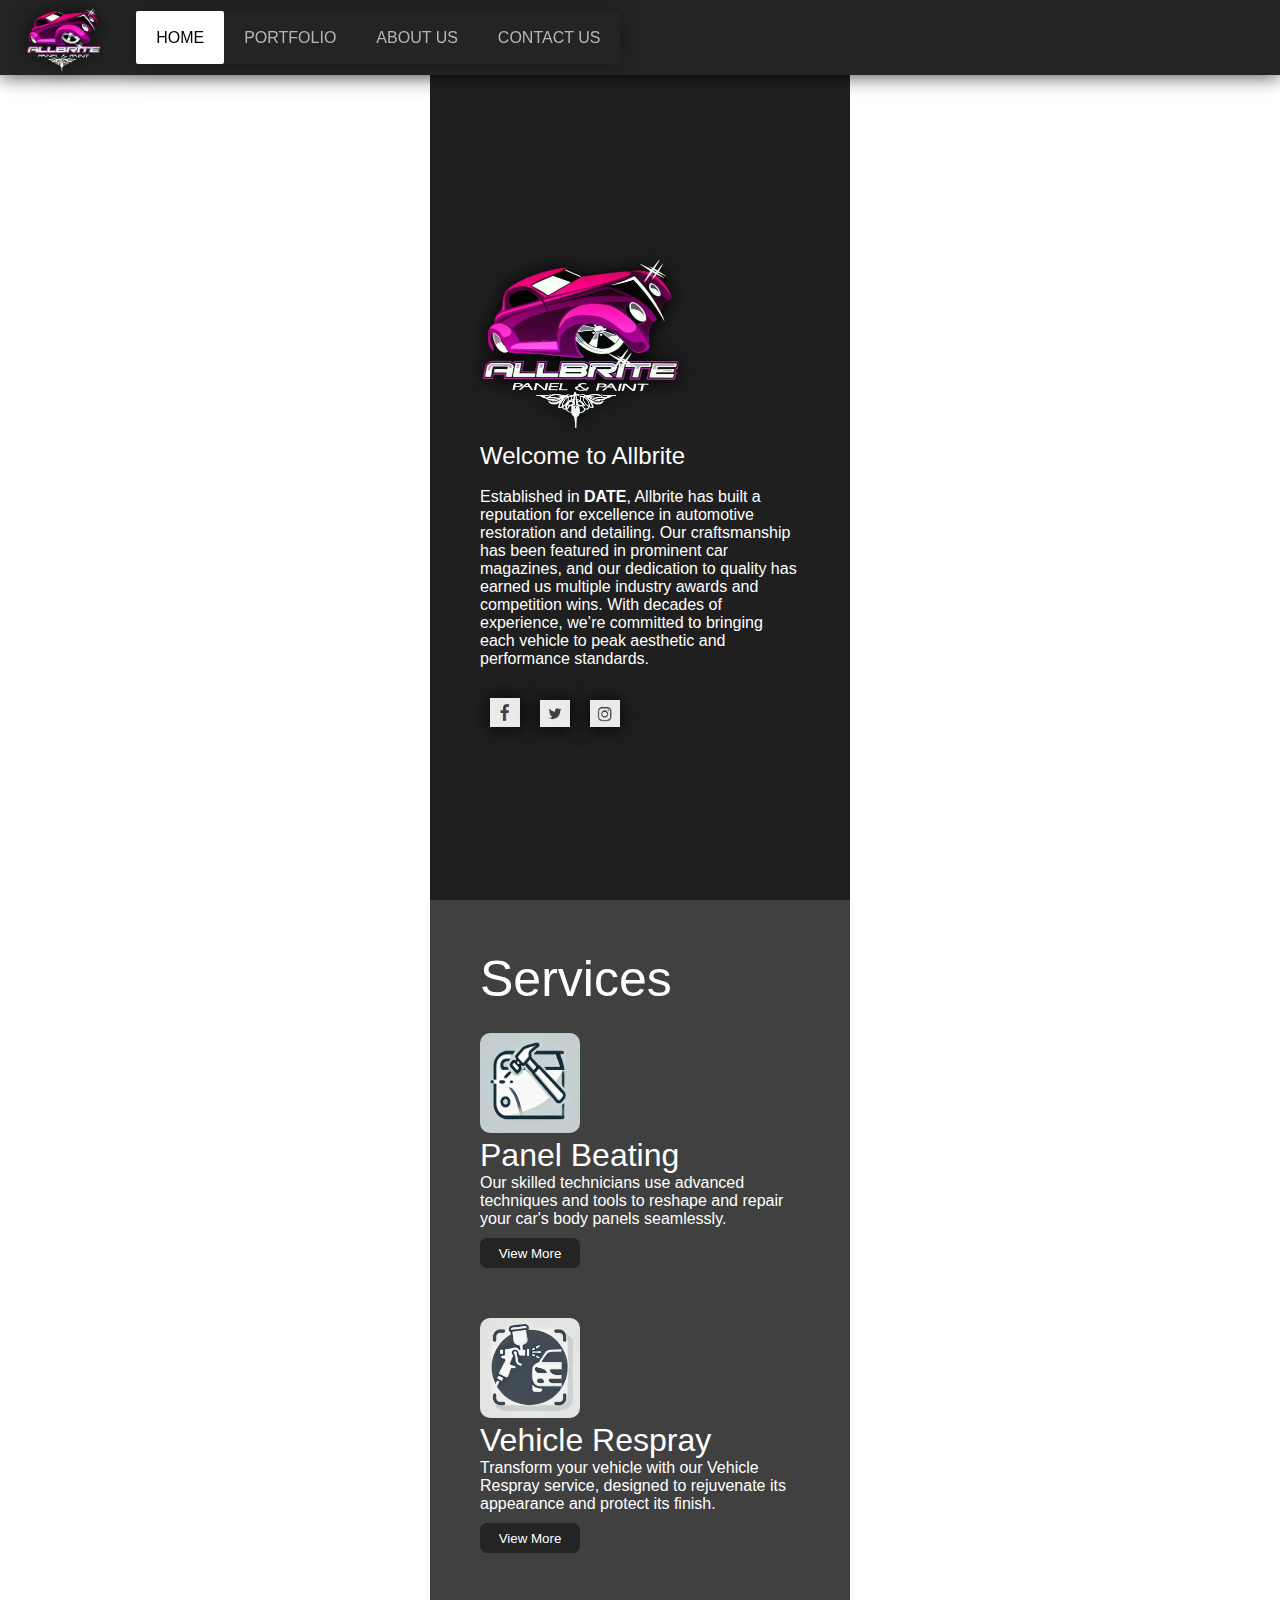
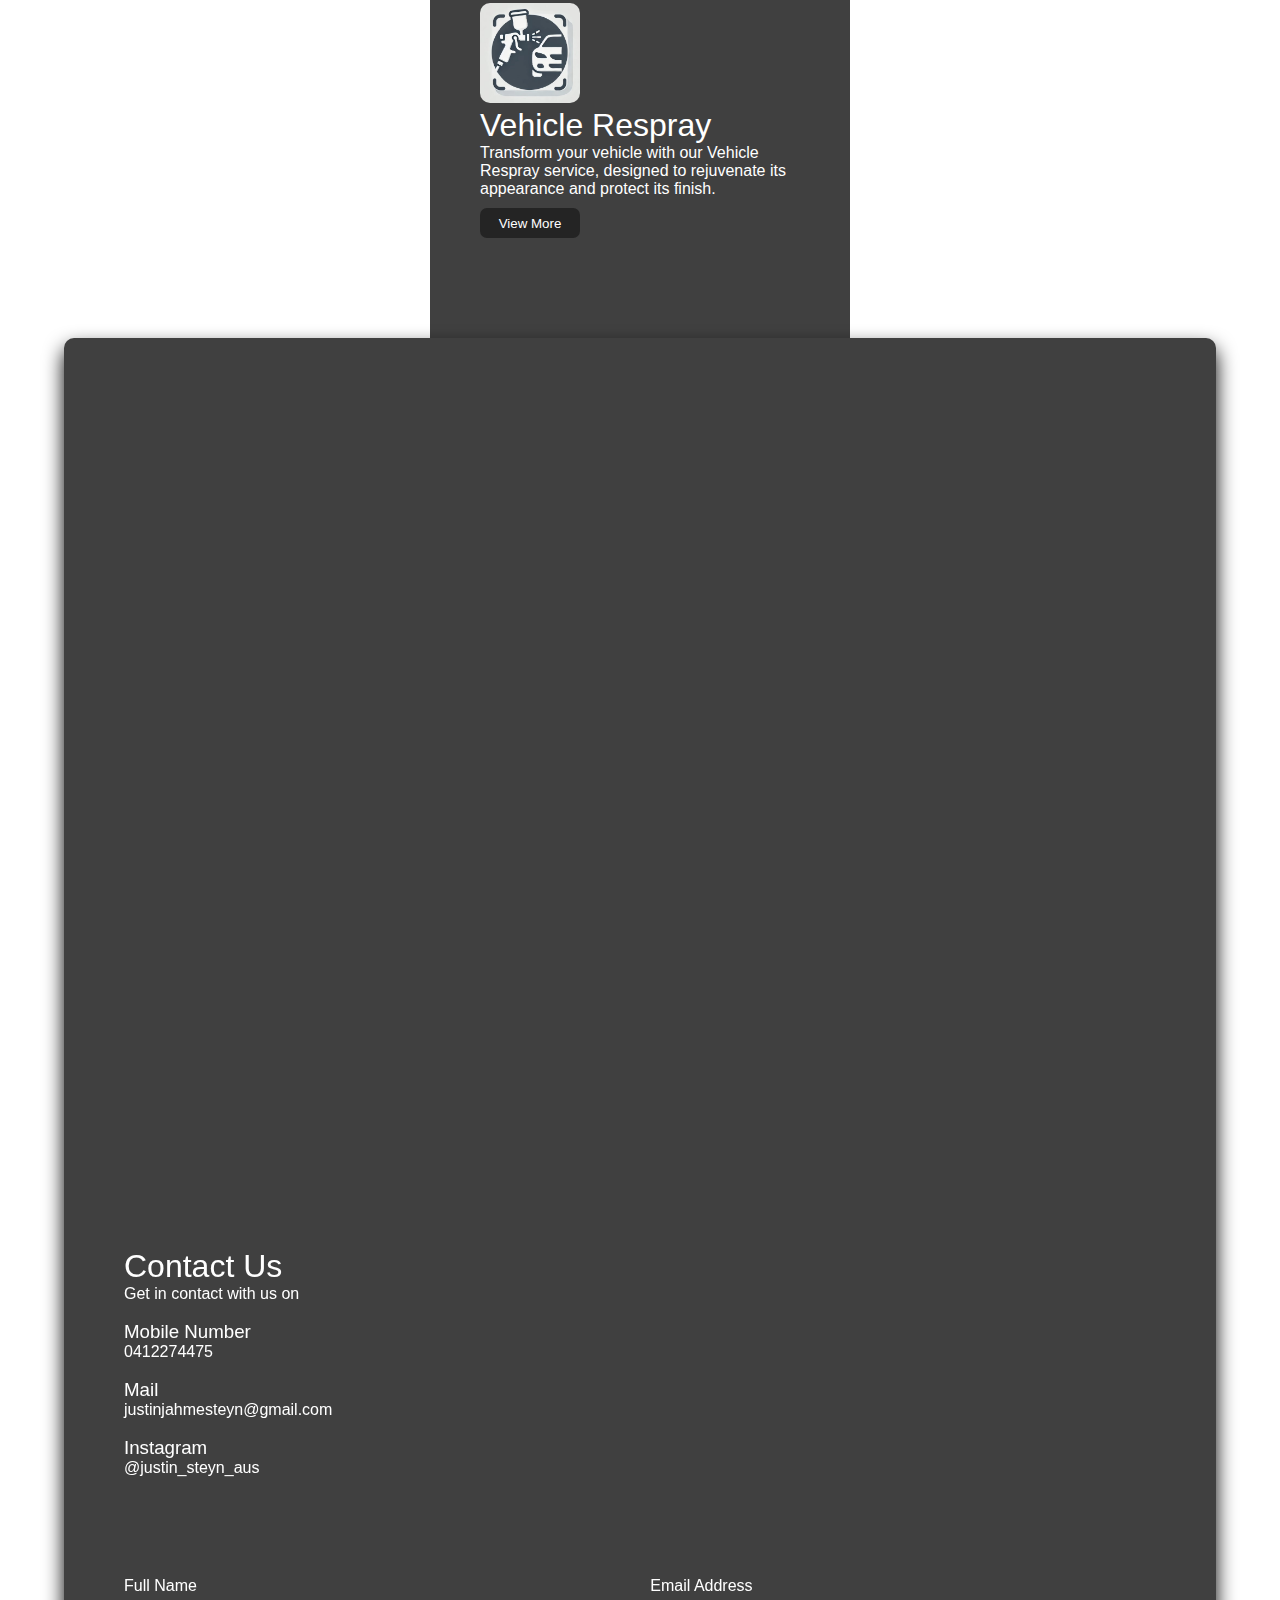
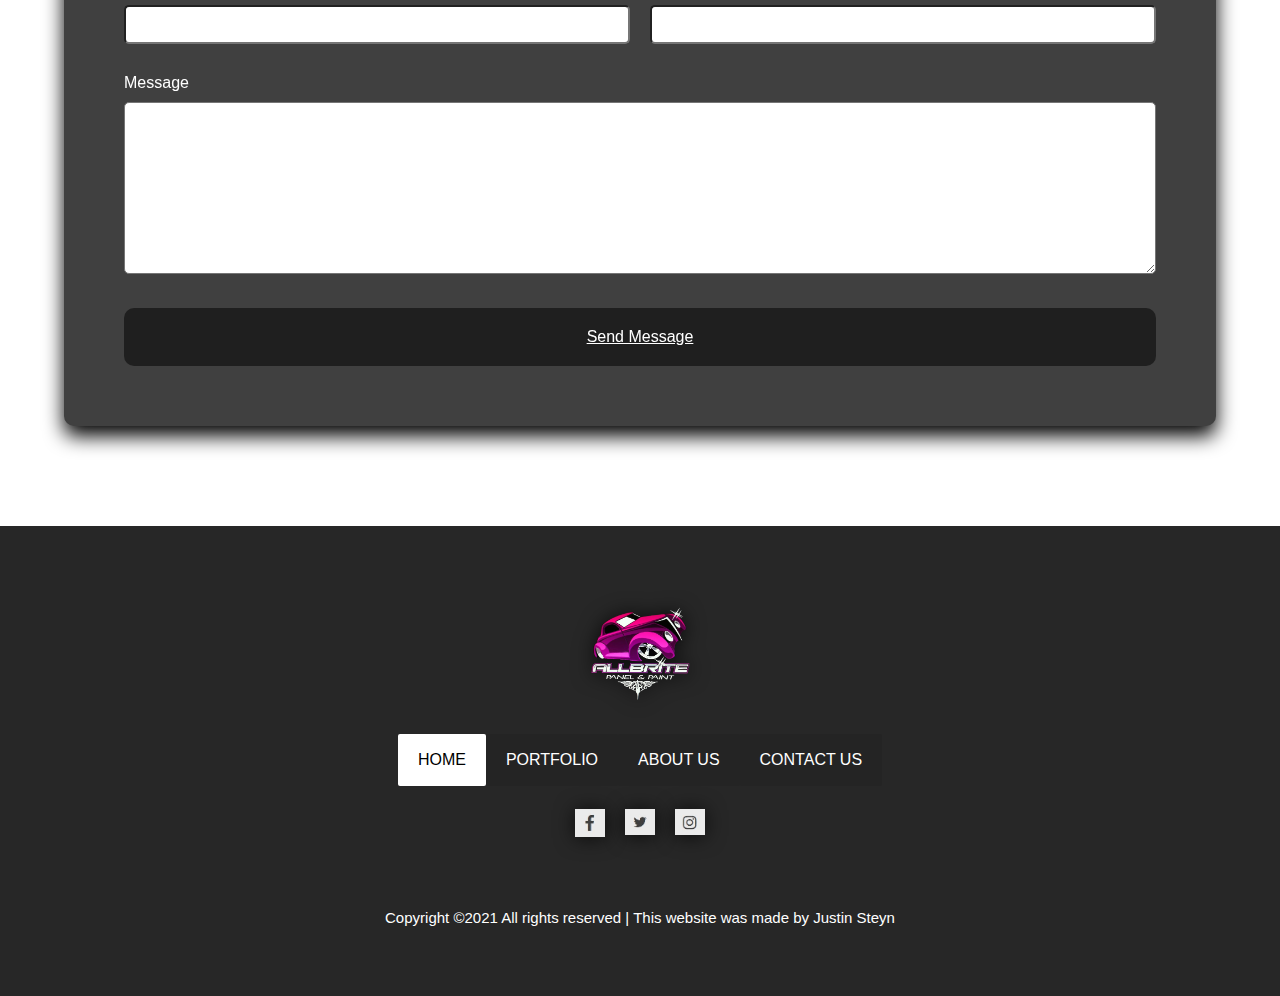
==== commit cffde8eb: "Alot of changes to welcoming section. Added image collage and services display" ====
--- a/index.html
+++ b/index.html
@@ -9,6 +9,11 @@
     </head>
 <body>
 
+
+
+
+
+
     <!---------------------- Navigation bar ---------------------->
     <div class="NavBar">
         <img class="logo" src="./logo.png" alt="" />
@@ -23,45 +28,71 @@
 
 
 
-
-    <!---------------------- Collage ---------------------->
-    <div class="grid">
-      <div class="grid-item1"></div>
-      <div class="grid-item2"></div>
-      <div class="grid-item3"></div>
-      <div class="grid-item4">
-        <div>
-        <h1>Welcome to Allbrite</h1><br /><p>Established in <span style="font-weight: 700;">DATE</span>, Allbrite has built a reputation for excellence in automotive restoration and detailing. Our craftsmanship has been featured in prominent car magazines, and our dedication to quality has earned us multiple industry awards and competition wins. With decades of experience, we’re committed to bringing each vehicle to peak aesthetic and performance standards.</p>
-              <ul>
-                  <li>
-                    <a class="facebook" href="#">
-
-                      <img src="facebook.jpg" style="position: relative; width: 60%;" alt=""></img>
-                    </a>
-                  </li>
-                  <li>
-                    <a class="twitter" href="#">
-
-                      <img src="twitter.jpg" style="position: relative; width: 60%;" alt=""></img>
-                    </a>
-                  </li>
-                  <li>
-                    <a class="instagram" href="#">
-
-                      <img src="insta.jpg" style="position: relative; width: 60%;" alt=""></img>
-                    </a>
-                  </li>
-                </ul>
-              </div>
-      </div>
-      <div class="grid-item5"></div>
-      <div class="grid-item6"></div>
-      <div class="grid-item7"></div>
-      <div class="grid-item8"></div>
-    </div>
-  <!---------------------- Collage ---------------------->
-
-
+ <!---------------------- Collage ---------------------->
+ <div class="grid">
+  <div class="grid-item2"></div>
+  <div class="grid-item3"></div>
+  <div class="grid-item4">
+  <img width=200px height="200px"  src="logo.png"/>
+    <h2>Welcome to Allbrite</h2><br /><p>Established in <span style="font-weight: 700;">DATE</span>, Allbrite has built a reputation for excellence in automotive restoration and detailing. Our craftsmanship has been featured in prominent car magazines, and our dedication to quality has earned us multiple industry awards and competition wins. With decades of experience, we’re committed to bringing each vehicle to peak aesthetic and performance standards.</p>
+          <ul>
+              <li>
+                <a class="facebook" href="#">
+
+                  <img class="socials" src="facebook.jpg" style="position: relative; width: 60%;" alt=""></img>
+                </a>
+              </li>
+              <li>
+                <a class="twitter" href="#">
+
+                  <img class="socials" src="twitter.jpg" style="position: relative; width: 60%;" alt=""></img>
+                </a>
+              </li>
+              <li>
+                <a class="instagram" href="#">
+
+                  <img class="socials" src="insta.jpg" style="position: relative; width: 60%;" alt=""></img>
+                </a>
+              </li>
+            </ul>
+  </div>
+  <div class="grid-item5"></div>
+  <div class="grid-item6"></div>
+  <div class="grid-item7"></div>
+  <div class="grid-item8"></div>
+</div>
+<!---------------------- Collage ---------------------->
+
+
+
+<!-- Services -->
+ <div class="services-grid">
+  <div class="info">
+
+    <div class="panelBeating">
+      <h1 style="font-size: 50px;margin-bottom: 25px;">Services</h1>
+      <img width="100px" height="100px" src="panelBeating.jpg" alt="">
+      <h1>Panel Beating</h1>
+      <p>Our skilled technicians use advanced techniques and tools to reshape and repair your car's body panels seamlessly.</p>
+      <button>View More</button>
+    </div>
+
+    <div class="carSpray">
+      <img width="100px" height="100px" src="carSpray.jpg" alt="">
+      <h1>Vehicle Respray</h1>
+      <p>Transform your vehicle with our Vehicle Respray service, designed to rejuvenate its appearance and protect its finish.</p>
+      <button>View More</button>
+    </div>
+
+    <div class="carSpray">
+      <img width="100px" height="100px" src="carSpray.jpg" alt="">
+      <h1>Vehicle Respray</h1>
+      <p>Transform your vehicle with our Vehicle Respray service, designed to rejuvenate its appearance and protect its finish.</p>
+      <button>View More</button>
+    </div>
+
+  </div>
+ </div>
 
 
 
--- a/index.css
+++ b/index.css
@@ -13,6 +13,7 @@
 .NavBar {
     z-index: 4;
     top:0;
+    margin-top: 0px;
     position: sticky;
     display: flex;
     width: 100vw;
@@ -73,45 +74,80 @@
   grid-template-columns: repeat(7, 1fr);
   grid-template-rows: repeat(5, 1fr);
   width: 100vw;
-  height: 100vh;
+  height: calc(110vh - 175px);
   grid-gap: 10px;
 }
 
+.services-grid {
+  margin-top: -40px;
+  display: grid;
+  grid-template-columns: repeat(7, 1fr);
+  grid-template-rows: repeat(1, 1fr);
+  width: 100vw;
+  grid-gap: 10px;
+}
+
+.info {
+  grid-column: 5/7;
+  background-color: #404040;
+  grid-row: 6;
+  color: white;
+  padding: 50px;
+  min-width: 350px;
+
+  div {
+    display: block;
+    margin-top: 0px;
+  }
+
+  div img {
+    border-radius: 10px;
+  }
+
+  button {
+    margin-top: 10px;
+    width:100px;
+    height:30px;
+    background-color: rgb(36, 36, 36);
+    color: white;
+    transition: 0.5s;
+    border-radius: 7px;
+    border: none;
+    margin-bottom: 50px;
+  }
+
+  button:hover {
+    background-color: rgb(111, 111, 111);
+  }
+}
+
+.grid-item2 {
+  background-image: url("collage7.jpg");
+  background-size: cover;
+  background-position: -70px;
+  grid-column: 3/4;
+  grid-row: 1/4;
+  border-bottom-left-radius: 50px;
+}
+
+
 .grid-item4 {
+  /* color: white; */
+  background-color: white;
+  background-position: center;
+  padding:3vw;
+  align-content: center;
+  grid-column: 1/3;
+  grid-row: 1/6;
+  background-color: #1f1f1f;
   color: white;
-}
-
-.grid-item1 {
-  background-image: url("https://images.unsplash.com/photo-1534719156993-f3c9448673bf?ixlib=rb-0.3.5&ixid=eyJhcHBfaWQiOjEyMDd9&s=f089cfa06eb1cd7c0f654b39d8fdfd07&auto=format&fit=crop&w=1350&q=80");
-  background-size: cover;
-  background-position: center;
-  grid-column: 1/4;
-  grid-row: 1/2;
-}
-
-.grid-item2 {
-  background-image: url("https://images.unsplash.com/photo-1534759846116-5799c33ce22a?ixlib=rb-0.3.5&ixid=eyJhcHBfaWQiOjEyMDd9&s=19c8355cd5aff72debf2f4720f4c7e09&auto=format&fit=crop&w=688&q=80");
-  background-size: cover;
-  background-position: center;
-  grid-column: 1/2;
-  grid-row: 2/5;
-}
-
-.grid-item3 {
-  background-image: url("https://images.unsplash.com/photo-1508097549463-97f74cb9a6aa?ixlib=rb-0.3.5&ixid=eyJhcHBfaWQiOjEyMDd9&s=52c257bf60c788a1332419c74c6a8a01&auto=format&fit=crop&w=1350&q=80");
-  background-size: cover;
-  background-position: center;
-  grid-column: 1/5;
-  grid-row: 5/5;
-}
-
-.grid-item4 {
-  background-color: #424242;
-  background-position: center;
-  border-radius: 20px;
-  padding:3vw;
-  grid-column: 2/4;
-  grid-row: 2/5;
+  margin-bottom: -10px;
+  border-bottom-right-radius: 50px;
+  min-width: 350px;
+
+  img {
+    filter: drop-shadow(0px 1px 10px rgb(0, 0, 0));
+  }
 
   ul {
     position: relative;
@@ -138,7 +174,7 @@
 }
 
 .grid-item5 {
-  background-image: url("https://images.unsplash.com/photo-1534714259038-764cb4cf1d58?ixlib=rb-0.3.5&ixid=eyJhcHBfaWQiOjEyMDd9&s=d07ea713fcf12221034dafd8f4ffe82b&auto=format&fit=crop&w=1350&q=80");
+  background-image: url("collage5.jpg");
   background-size: cover;
   background-position: center;
   grid-column: 4/6;
@@ -146,7 +182,8 @@
 }
 
 .grid-item6 {
-  background-image: url("https://images.unsplash.com/photo-1515694581961-1fbdb6840a5f?ixlib=rb-0.3.5&ixid=eyJhcHBfaWQiOjEyMDd9&s=4267be6fb944c94b672e0b3ddb458286&auto=format&fit=crop&w=634&q=80");
+  background-image: url("collage2.jpg");
+  border-bottom-left-radius: 50px;
   background-size: cover;
   background-position: center;
   grid-column: 4/5;
@@ -154,7 +191,8 @@
 }
 
 .grid-item7 {
-  background-image: url("https://images.unsplash.com/photo-1534703580202-6123d4189ef6?ixlib=rb-0.3.5&ixid=eyJhcHBfaWQiOjEyMDd9&s=5478b30dec2346f00a40ab259d162068&auto=format&fit=crop&w=634&q=80");
+  background-image: url("collage3.jpg");
+  /* border-bottom-left-radius: 50px; */
   background-size: cover;
   background-position: center;
   grid-column: 5/6;
@@ -162,11 +200,20 @@
 }
 
 .grid-item8 {
-  background-image: url("https://images.unsplash.com/photo-1534743901536-d184ed4194bc?ixlib=rb-0.3.5&s=21fd4555141d93425b8ee3f80f764e69&auto=format&fit=crop&w=634&q=80");
+  background-image: url("collage8.jpg");
+  background-size: cover;
+  background-position:-20px;
+  grid-column: 6/8;
+  grid-row: 1/4;
+}
+
+.grid-item3 {
+  background-image: url("collage9.jpg");
   background-size: cover;
   background-position: center;
-  grid-column: 6/8;
-  grid-row: 1/6;
+  grid-column: 6/7;
+  grid-row: 4/6;
+  /* border-bottom-right-radius: 50px; */
 }
 /* COllage */
 
@@ -175,58 +222,6 @@
 
 
 
-
-
-
-/* Welcoming */
-.Welcoming {
-    display: flex;
-    width: 100vw;
-    justify-content: center;
-    background-color: #404040;
-}
-
-.Welcoming .container {
-    display: flex;
-    justify-content: center;
-    width:50vw;
-    gap: 50px;
-}
-
-.Welcoming .container .img {
-    width: 300px;
-    filter: drop-shadow(0px 1px 10px rgb(0, 0, 0));
-}
-
-.Welcoming .container div {
-    width: 345px;
-    min-width: 345px;
-    align-content: center;
-
-    ul {
-        position: relative;
-        margin: 0;
-        padding-top: 20px;
-        display: flex;
-      }
-      ul li {
-        list-style: none;
-      }
-      ul li a {
-        display: block;
-        position: relative;
-        width: 50px;
-        height: 50px;
-        line-height: 50px;
-        font-size: 40px;
-        text-align: center;
-        text-decoration: none;
-        color: #404040;
-        /* margin: 0 30px; */
-        transition: 0.5s;
-      }
-}
-/* Welcoming */
 
 
 
@@ -596,6 +591,37 @@
     .contact_us {
       width: 100%;
     }
+
+    .grid {
+      grid-template-columns: repeat(3, 1fr);
+    }
+
+    .services-grid {
+      grid-template-columns: repeat(3, 1fr);
+    }
+
+    .info {
+      grid-column: 2;
+    }
+
+    .grid-item4 {
+      grid-column: 2;
+      grid-row: 1/6;
+      border-radius: 0px;
+      padding: 50px;
+    }
+
+    .socials {
+      width:200px;
+    }
+
+    .grid-item2, .grid-item3, .grid-item5, .grid-item6, .grid-item7, .grid-item8 {
+      display: none;
+    }
+
+    .Location {
+      margin-top: 0px;
+    }
 }
 
 @media (max-width:800px) {
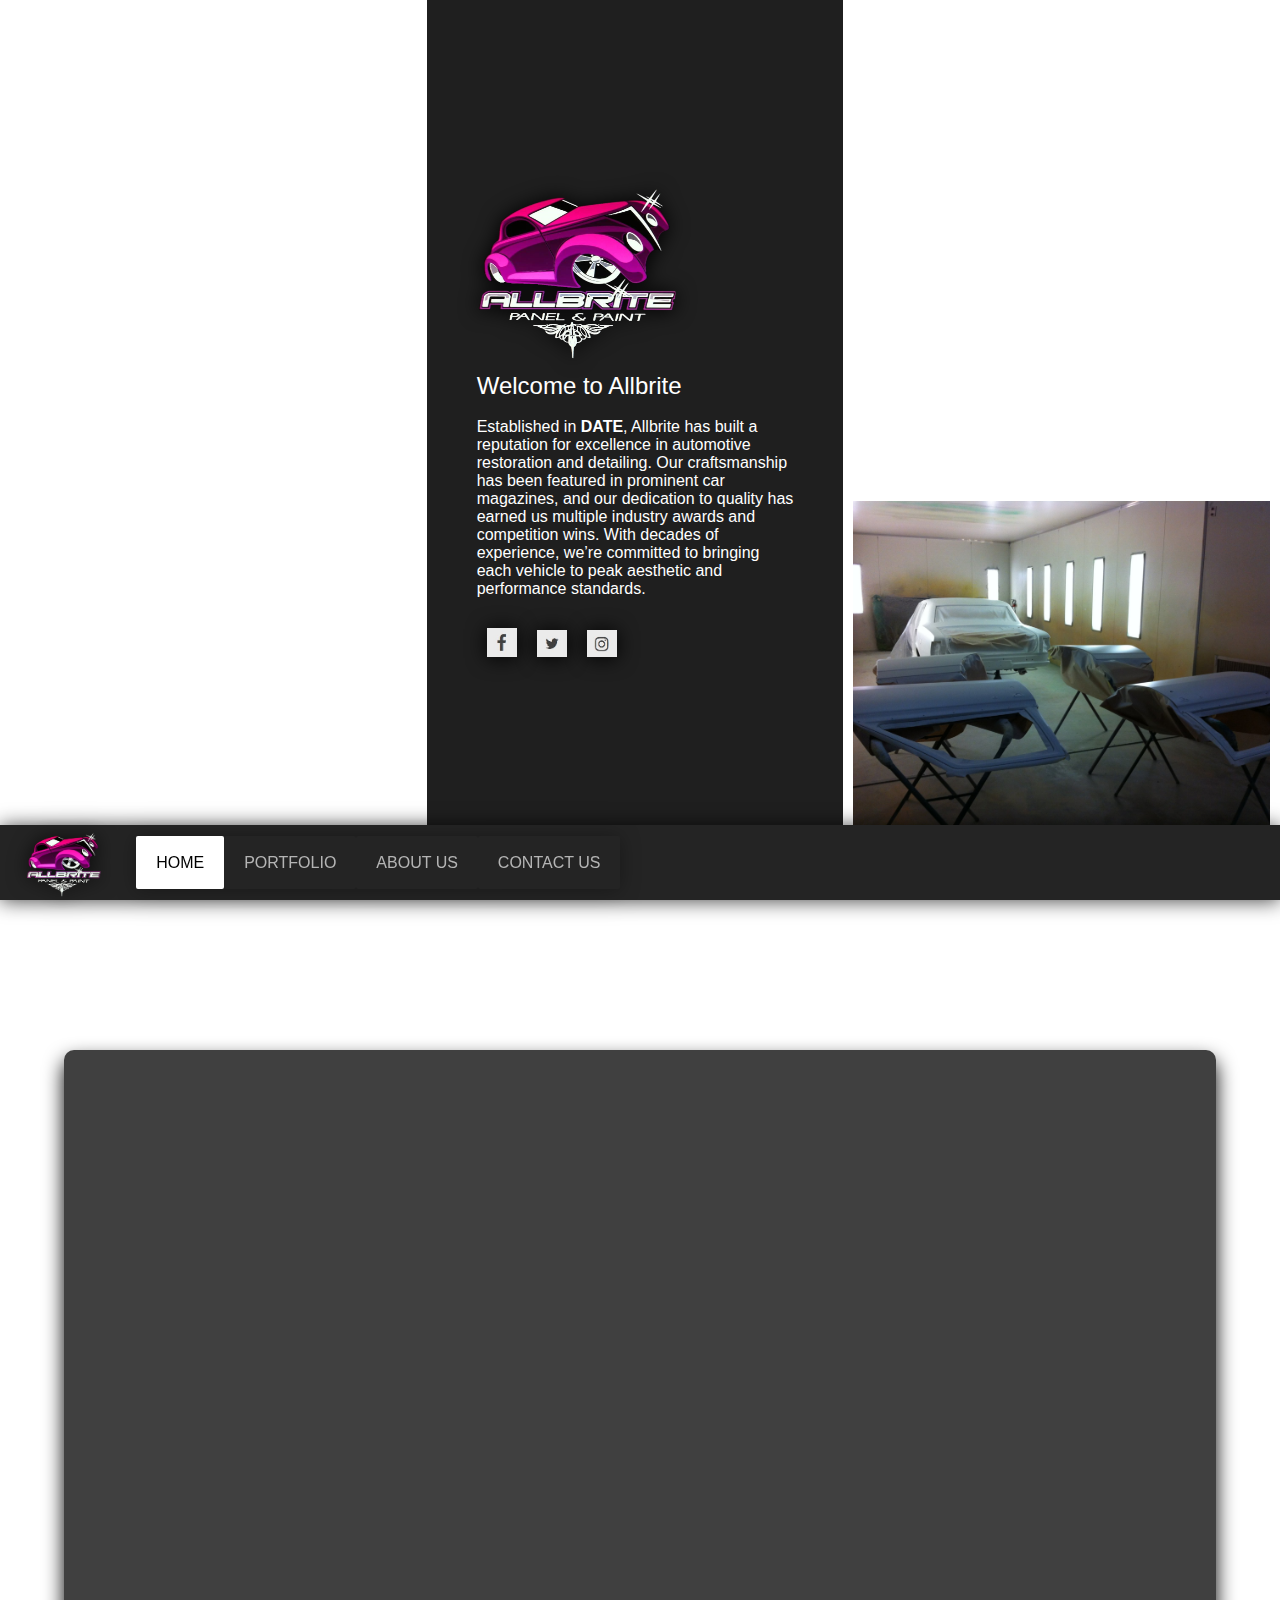
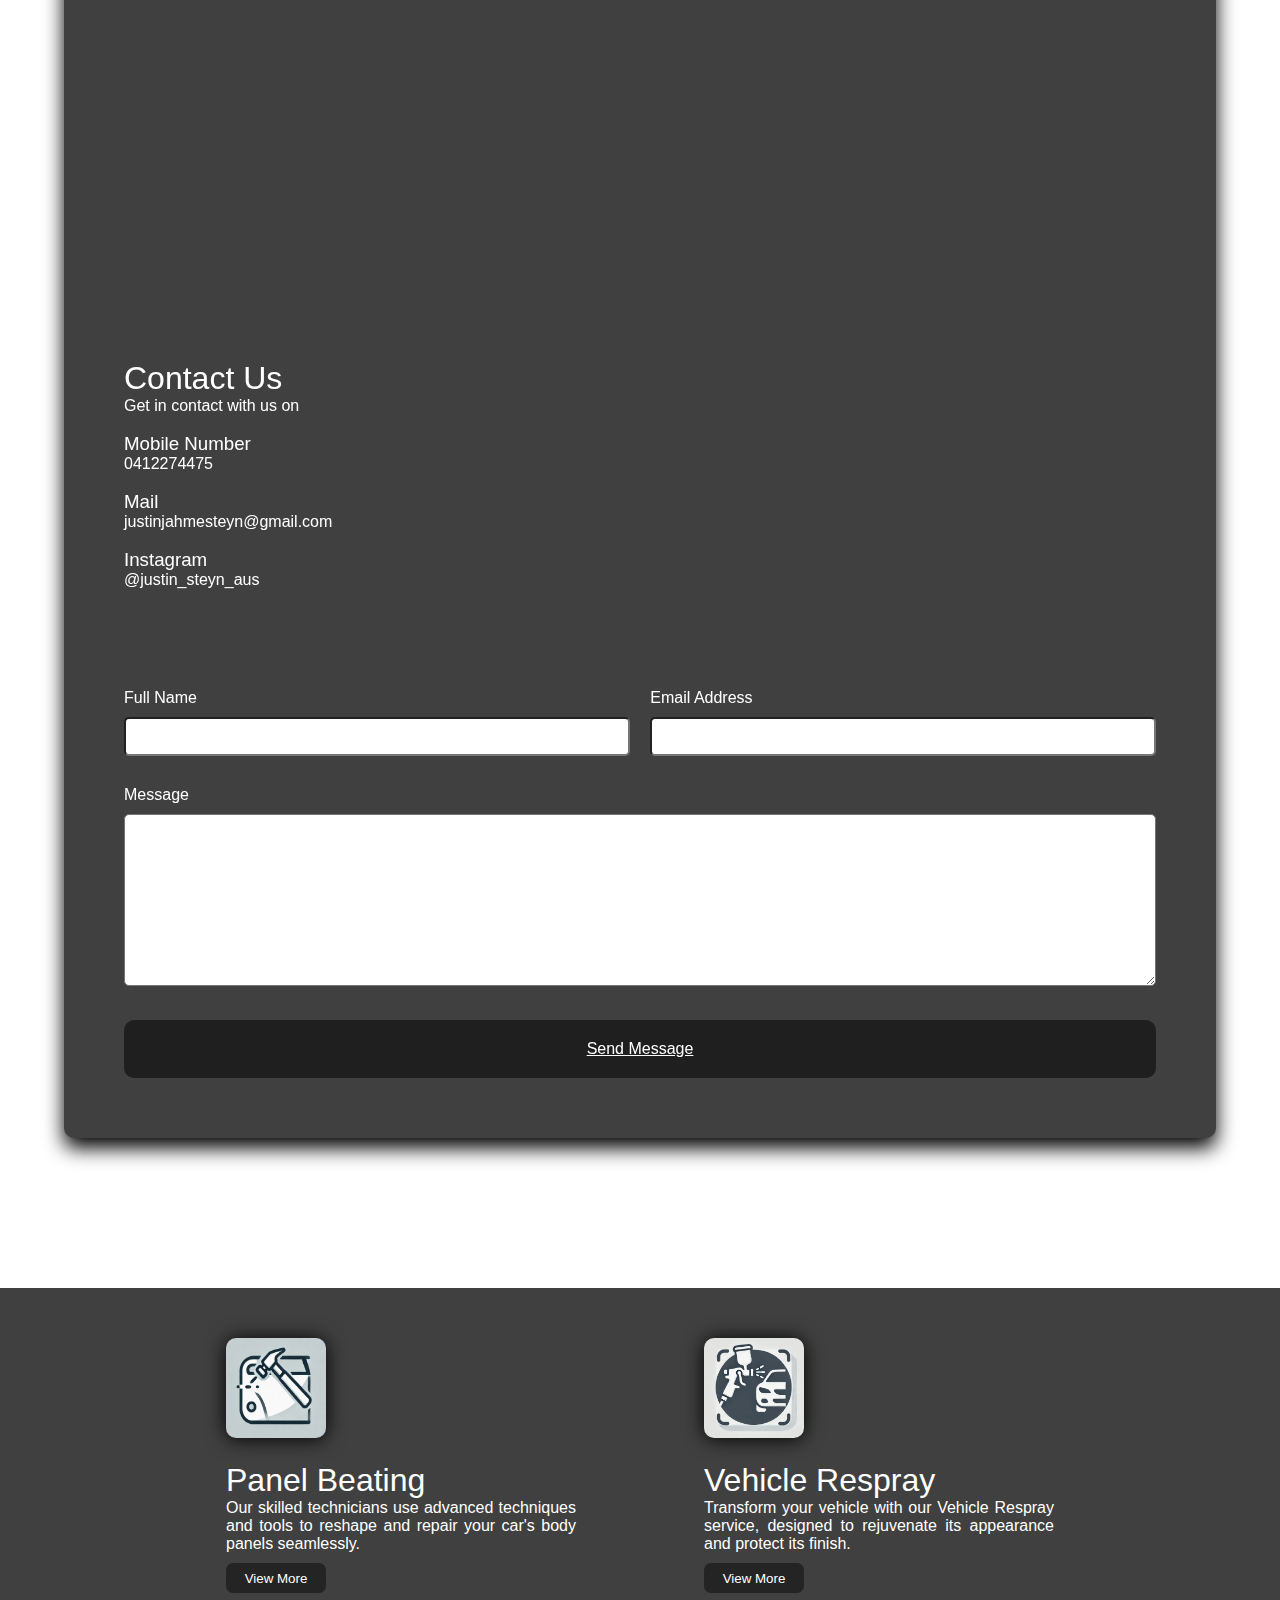
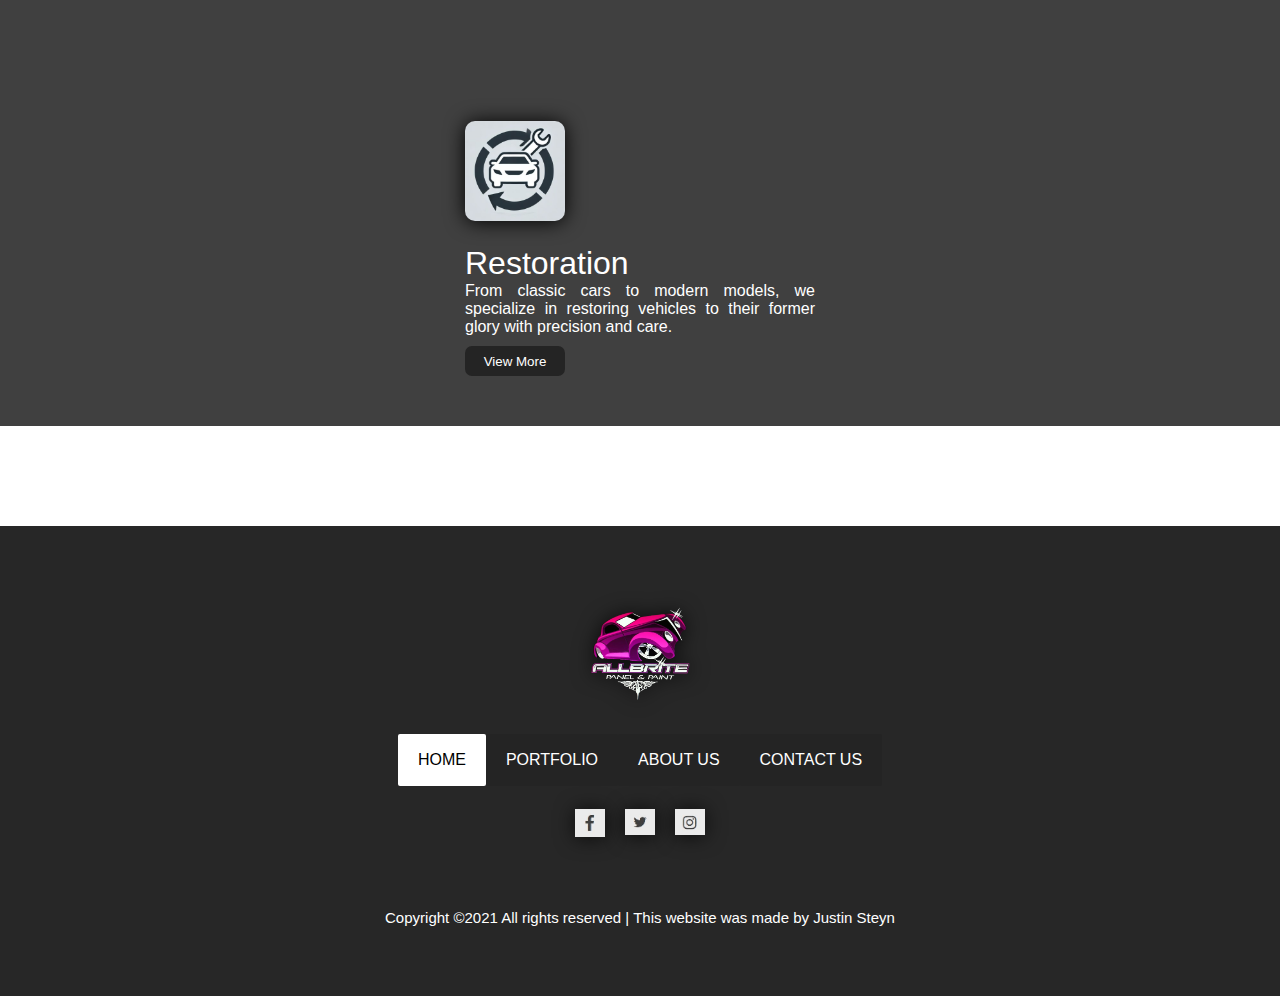
==== commit d25b94bc: "Added portfolio page to the website as well as move the services under location" ====
--- a/index.html
+++ b/index.html
@@ -4,27 +4,12 @@
     <meta charset="UTF-8">
     <meta name="viewport" content="width=device-width, initial-scale=1.0">
     <title>AllBrite</title>
-    <link rel="stylesheet" href="https://cdnjs.cloudflare.com/ajax/libs/font-awesome/6.0.0-beta3/css/all.min.css" integrity="sha384-k6RqeWeci5ZR/Lv4MR0sA0FfDOMIlUO4CeeiJL1QaB14U94etB7x1DOIB96fiwlg" crossorigin="anonymous">
     <link rel="stylesheet" href="index.css">
     </head>
 <body>
 
 
 
-
-
-
-    <!---------------------- Navigation bar ---------------------->
-    <div class="NavBar">
-        <img class="logo" src="./logo.png" alt="" />
-        <nav class="nav">
-            <a class="nav-link active" aria-current="page" href="#">HOME</a>
-            <a class="nav-link" href="#">PORTFOLIO</a>
-            <a class="nav-link" href="#">ABOUT US</a>
-            <a class="nav-link" href="#">CONTACT US</a>
-          </nav>
-    </div>
-    <!---------------------- Navigation bar ---------------------->
 
 
 
@@ -60,39 +45,31 @@
   <div class="grid-item6"></div>
   <div class="grid-item7"></div>
   <div class="grid-item8"></div>
+  <div class="fill1"></div>
+  <div class="fill2"></div>
+  <div class="fill3"></div>
 </div>
 <!---------------------- Collage ---------------------->
 
 
 
-<!-- Services -->
- <div class="services-grid">
-  <div class="info">
 
-    <div class="panelBeating">
-      <h1 style="font-size: 50px;margin-bottom: 25px;">Services</h1>
-      <img width="100px" height="100px" src="panelBeating.jpg" alt="">
-      <h1>Panel Beating</h1>
-      <p>Our skilled technicians use advanced techniques and tools to reshape and repair your car's body panels seamlessly.</p>
-      <button>View More</button>
-    </div>
+    <!---------------------- Navigation bar ---------------------->
+    <div class="NavBar">
+      <img class="logo" src="./logo.png" alt="" />
+      <nav class="nav">
+          <a class="nav-link active" href="index.html">HOME</a>
+          <a class="nav-link" href="portfolio.html">PORTFOLIO</a>
+          <a class="nav-link" href="#">ABOUT US</a>
+          <a class="nav-link" href="#">CONTACT US</a>
+        </nav>
+  </div>
+  <!---------------------- Navigation bar ---------------------->
 
-    <div class="carSpray">
-      <img width="100px" height="100px" src="carSpray.jpg" alt="">
-      <h1>Vehicle Respray</h1>
-      <p>Transform your vehicle with our Vehicle Respray service, designed to rejuvenate its appearance and protect its finish.</p>
-      <button>View More</button>
-    </div>
 
-    <div class="carSpray">
-      <img width="100px" height="100px" src="carSpray.jpg" alt="">
-      <h1>Vehicle Respray</h1>
-      <p>Transform your vehicle with our Vehicle Respray service, designed to rejuvenate its appearance and protect its finish.</p>
-      <button>View More</button>
-    </div>
 
-  </div>
- </div>
+
+
 
 
 
@@ -146,87 +123,33 @@
 
 
 
+<!-- Services -->
+  <div class="info">
+    <div class="Body">
+      <div class="panelBeating">
+        <img width="100px" height="100px" src="panelBeating.jpg" alt="">
+        <h1>Panel Beating</h1>
+        <p>Our skilled technicians use advanced techniques and tools to reshape and repair your car's body panels seamlessly.</p>
+        <button>View More</button>
+      </div>  
+  
+      <div class="carSpray">
+        <img width="100px" height="100px" src="carSpray.jpg" alt="">
+        <h1>Vehicle Respray</h1>
+        <p>Transform your vehicle with our Vehicle Respray service, designed to rejuvenate its appearance and protect its finish.</p>
+        <button>View More</button>
+      </div>
+  
+      <div class="carSpray">
+        <img width="100px" height="100px" src="carRestoration.jpg" alt="">
+        <h1>Restoration</h1>
+        <p>From classic cars to modern models, we specialize in restoring vehicles to their former glory with precision and care.</p>
+        <button>View More</button>
+      </div>
+    </div>
 
-    <!---------------------- Services ---------------------->
-    <!-- <div class="ServicesContainer">
-        <div class="ServicesHolder">
-            <div class="Services"> -->
-                <!-- Panel Beating -->
-                <!-- <div class = "card">
-                    <img src="./panelBeat.jpg" alt="">
-                    <div class="card-content">
-                      <h2>
-                        Panel Beating
-                      </h2>
-                      <p>
-                        Lorem, ipsum dolor sit amet consectetur adipisicing elit. Nesciunt exercitationem iste, voluptatum, quia explicabo laboriosam rem adipisci voluptates cumque, veritatis atque nostrum corrupti ipsa asperiores harum? Dicta odio aut hic.
-                      </p>
-                      <a href="#" class="button">
-                        Find out more 
-                        <span class="material-symbols-outlined">
-                          arrow_right_alt
-                        </span>
-                      </a>
-                    </div>
-                  </div> -->
-                <!-- Paint Restore -->
-                <!-- <div class = "card">
-                    <img src="./carSpray.jpg" alt="">
-                    <div class="card-content">
-                      <h2>
-                        Car Respray
-                      </h2>
-                      <p>
-                        Lorem, ipsum dolor sit amet consectetur adipisicing elit. Nesciunt exercitationem iste, voluptatum, quia explicabo laboriosam rem adipisci voluptates cumque, veritatis atque nostrum corrupti ipsa asperiores harum? Dicta odio aut hic.
-                      </p>
-                      <a href="#" class="button">
-                        Find out more 
-                        <span class="material-symbols-outlined">
-                          arrow_right_alt
-                        </span>
-                      </a>
-                    </div>
-                  </div> -->
-                <!-- General Resprays -->
-                <!-- <div class = "card">
-                    <img src="./carHeader.png" alt="">
-                    <div class="card-content">
-                      <h2>
-                        General Respray
-                      </h2>
-                      <p>
-                        Lorem, ipsum dolor sit amet consectetur adipisicing elit. Nesciunt exercitationem iste, voluptatum, quia explicabo laboriosam rem adipisci voluptates cumque, veritatis atque nostrum corrupti ipsa asperiores harum? Dicta odio aut hic.
-                      </p>
-                      <a href="#" class="button">
-                        Find out more 
-                        <span class="material-symbols-outlined">
-                          arrow_right_alt
-                        </span>
-                      </a>
-                    </div>
-                  </div> -->
-                <!-- Restoration -->
-                <!-- <div class = "card">
-                    <img src="./restore.jpg" alt="">
-                    <div class="card-content">
-                      <h2>
-                        Restoration
-                      </h2>
-                      <p>
-                        Lorem, ipsum dolor sit amet consectetur adipisicing elit. Nesciunt exercitationem iste, voluptatum, quia explicabo laboriosam rem adipisci voluptates cumque, veritatis atque nostrum corrupti ipsa asperiores harum? Dicta odio aut hic.
-                      </p>
-                      <a href="#" class="button">
-                        Find out more 
-                        <span class="material-symbols-outlined">
-                          arrow_right_alt
-                        </span>
-                      </a>
-                    </div>
-                  </div>
-            </div>
-        </div>
-    </div> -->
-    <!---------------------- Services ---------------------->
+  </div>
+  <!-- Services -->
 
 
 
--- a/index.css
+++ b/index.css
@@ -8,6 +8,10 @@
     font-weight: 200;
 }
 
+body {
+  overflow-x: hidden;
+}
+
 
 /* Navigation Bar */
 .NavBar {
@@ -74,62 +78,17 @@
   grid-template-columns: repeat(7, 1fr);
   grid-template-rows: repeat(5, 1fr);
   width: 100vw;
-  height: calc(110vh - 175px);
+  height: calc(100vh - 75px);
   grid-gap: 10px;
 }
-
-.services-grid {
-  margin-top: -40px;
-  display: grid;
-  grid-template-columns: repeat(7, 1fr);
-  grid-template-rows: repeat(1, 1fr);
-  width: 100vw;
-  grid-gap: 10px;
-}
-
-.info {
-  grid-column: 5/7;
-  background-color: #404040;
-  grid-row: 6;
-  color: white;
-  padding: 50px;
-  min-width: 350px;
-
-  div {
-    display: block;
-    margin-top: 0px;
-  }
-
-  div img {
-    border-radius: 10px;
-  }
-
-  button {
-    margin-top: 10px;
-    width:100px;
-    height:30px;
-    background-color: rgb(36, 36, 36);
-    color: white;
-    transition: 0.5s;
-    border-radius: 7px;
-    border: none;
-    margin-bottom: 50px;
-  }
-
-  button:hover {
-    background-color: rgb(111, 111, 111);
-  }
-}
-
 .grid-item2 {
   background-image: url("collage7.jpg");
   background-size: cover;
   background-position: -70px;
   grid-column: 3/4;
   grid-row: 1/4;
-  border-bottom-left-radius: 50px;
-}
-
+  /* border-bottom-left-radius: 50px; */
+}
 
 .grid-item4 {
   /* color: white; */
@@ -142,7 +101,7 @@
   background-color: #1f1f1f;
   color: white;
   margin-bottom: -10px;
-  border-bottom-right-radius: 50px;
+  /* border-bottom-right-radius: 50px; */
   min-width: 350px;
 
   img {
@@ -183,7 +142,7 @@
 
 .grid-item6 {
   background-image: url("collage2.jpg");
-  border-bottom-left-radius: 50px;
+  /* border-bottom-left-radius: 50px; */
   background-size: cover;
   background-position: center;
   grid-column: 4/5;
@@ -211,15 +170,77 @@
   background-image: url("collage9.jpg");
   background-size: cover;
   background-position: center;
-  grid-column: 6/7;
+  grid-column: 6/8;
   grid-row: 4/6;
   /* border-bottom-right-radius: 50px; */
 }
+.fill1 {
+  background-image: url("collage10.jpg");
+  background-size: cover;
+  background-position: center;
+  grid-column: 3;
+  grid-row: 4/6;
+  /* border-bottom-right-radius: 50px; */
+}
+.fill2 {
+  background-image: url("collage11.jpg");
+  background-size: cover;
+  background-position: -25px;
+  grid-column: 4;
+  grid-row: 5;
+  /* border-bottom-right-radius: 50px; */
+}
 /* COllage */
 
 
 
-
+/* Services */
+.info {
+  margin-top: 150px;
+  display: block;
+  background-color: #404040;
+  color: white;
+  padding: 50px;
+  min-width: 350px;
+  width: 100vw;
+}
+
+  .info .Body {
+    display: flex;
+    flex-wrap: wrap;
+    gap:10vw;
+    align-items: center;
+    justify-content: center;
+  }
+
+  .info .panelBeating, .carSpray {
+    display: block;
+    text-align: justify;
+    margin-top: 0px;
+    width:350px;
+  }
+
+  .info div img {
+    border-radius: 10px;
+    margin-bottom: 20px;
+    filter: drop-shadow(0px 1px 10px rgb(0, 0, 0));
+  }
+
+  .info button {
+    margin-top: 10px;
+    width:100px;
+    height:30px;
+    background-color: rgb(36, 36, 36);
+    color: white;
+    transition: 0.5s;
+    border-radius: 7px;
+    border: none;
+  }
+
+  .info button:hover {
+    background-color: rgb(111, 111, 111);
+  }
+/* Services */
 
 
 
@@ -230,7 +251,7 @@
     width: 100vw;
     display: flex;
     justify-content: center;
-    margin-top: 200px;
+    margin-top: 150px;
 }
 
 .LocHolder {
@@ -365,104 +386,6 @@
 
 
 
-
-/* Services */
-.ServicesContainer{
-    display: flex;
-    align-items: center;
-    justify-content: center;
-    margin-top: 200px;
-    width: 100vw;
-    /* background-color: rgb(36, 36, 36); */
-}
-
-.ServicesHolder {
-    display: flex;
-    padding-left: 1vw;
-    padding-right: 1vw;
-    width: 90vw;
-    background-color: rgb(255, 255, 255);
-}
-
-.Services {
-    flex-wrap: wrap;
-    width: 100%;
-    display: flex;
-    justify-content: center;
-    gap: 1vw; /* Gap between the services displayed */
-}
-
-.card {
-    width: calc(100% / 4.4);
-    height: 500px;
-    border-radius: 10px;
-    overflow: hidden;
-    cursor: pointer;
-    position: relative;
-    filter: drop-shadow(0px 1px 5px rgb(0, 0, 0));
-    background-color: rgba(36, 36, 36, 0.986);
-    color: white;
-   
-    img {
-      position: absolute;
-      object-fit: cover;
-      width: 100%;
-      height: 100%;
-      top: 0;
-      left: 0;
-      opacity: 0.9;
-      filter: drop-shadow(0px 1px 20px rgb(0, 0, 0));
-    }
-  
-    h2 {
-      position: absolute;
-      inset: auto auto 30px 30px;
-      margin: 0;
-      transition: inset .3s .3s ease-out;
-      font-family: 'Roboto Condensed', sans-serif;
-      font-weight: normal;
-      text-transform: uppercase;
-    }
-    
-    p, a {
-      position: absolute;
-      opacity: 0;
-      max-width: 80%;
-      transition: opacity .3s ease-out;
-    }
-    
-    p {
-      inset: auto auto 80px 30px;
-    }
-    
-    a {
-      inset: auto auto 40px 30px;
-      color: inherit;
-      text-decoration: none;
-    }
-    
-    &:hover h2 {
-      inset: auto auto 220px 30px;
-      transition: inset .5s ease-out;
-    }
-    
-    &:hover p, &:hover a {
-      opacity: 1;
-      transition: opacity .5s .1s ease-in;
-    }
-    
-    &:hover img {
-      transition: opacity .5s ease-in;
-      opacity: 0.5;
-    }
-  
-  }
-  
-  .material-symbols-outlined {
-    vertical-align: middle;
-  }
-
-/* Services */
 
 
 /* Footer */
@@ -618,10 +541,6 @@
     .grid-item2, .grid-item3, .grid-item5, .grid-item6, .grid-item7, .grid-item8 {
       display: none;
     }
-
-    .Location {
-      margin-top: 0px;
-    }
 }
 
 @media (max-width:800px) {
